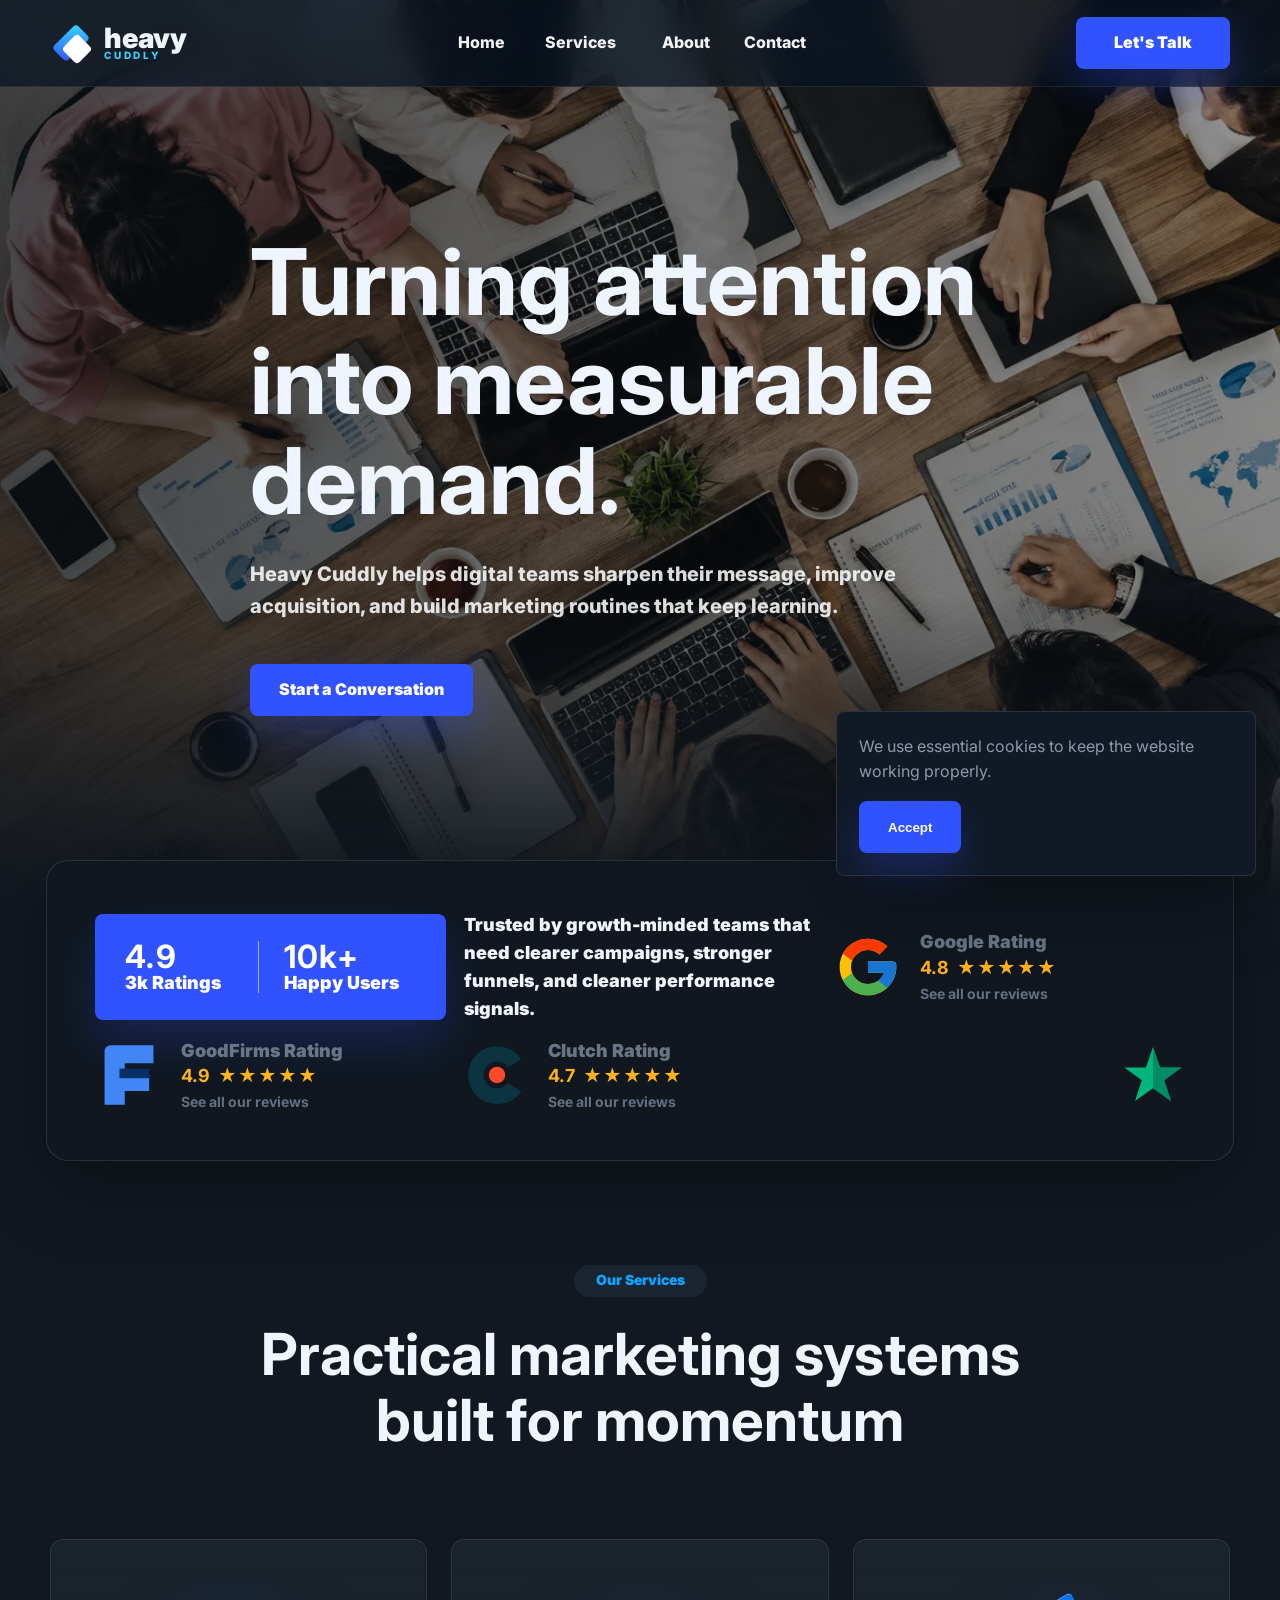
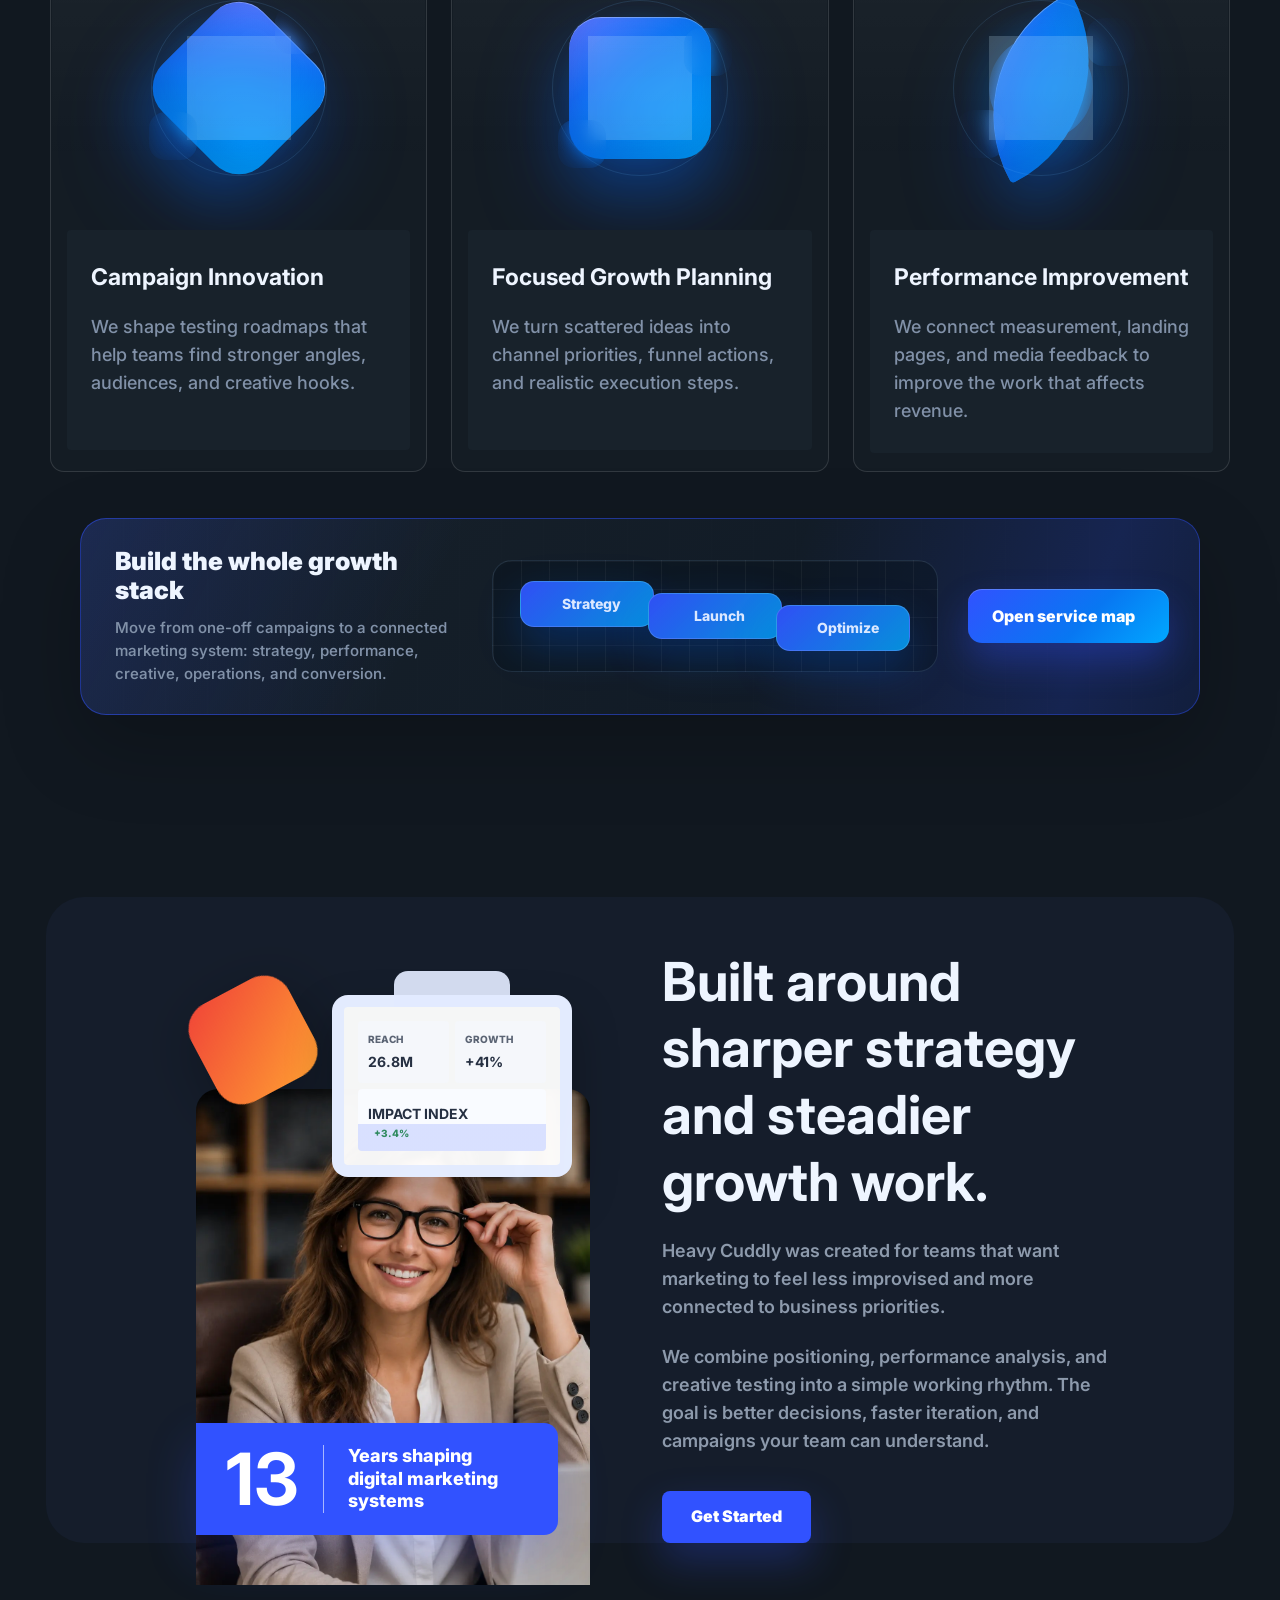
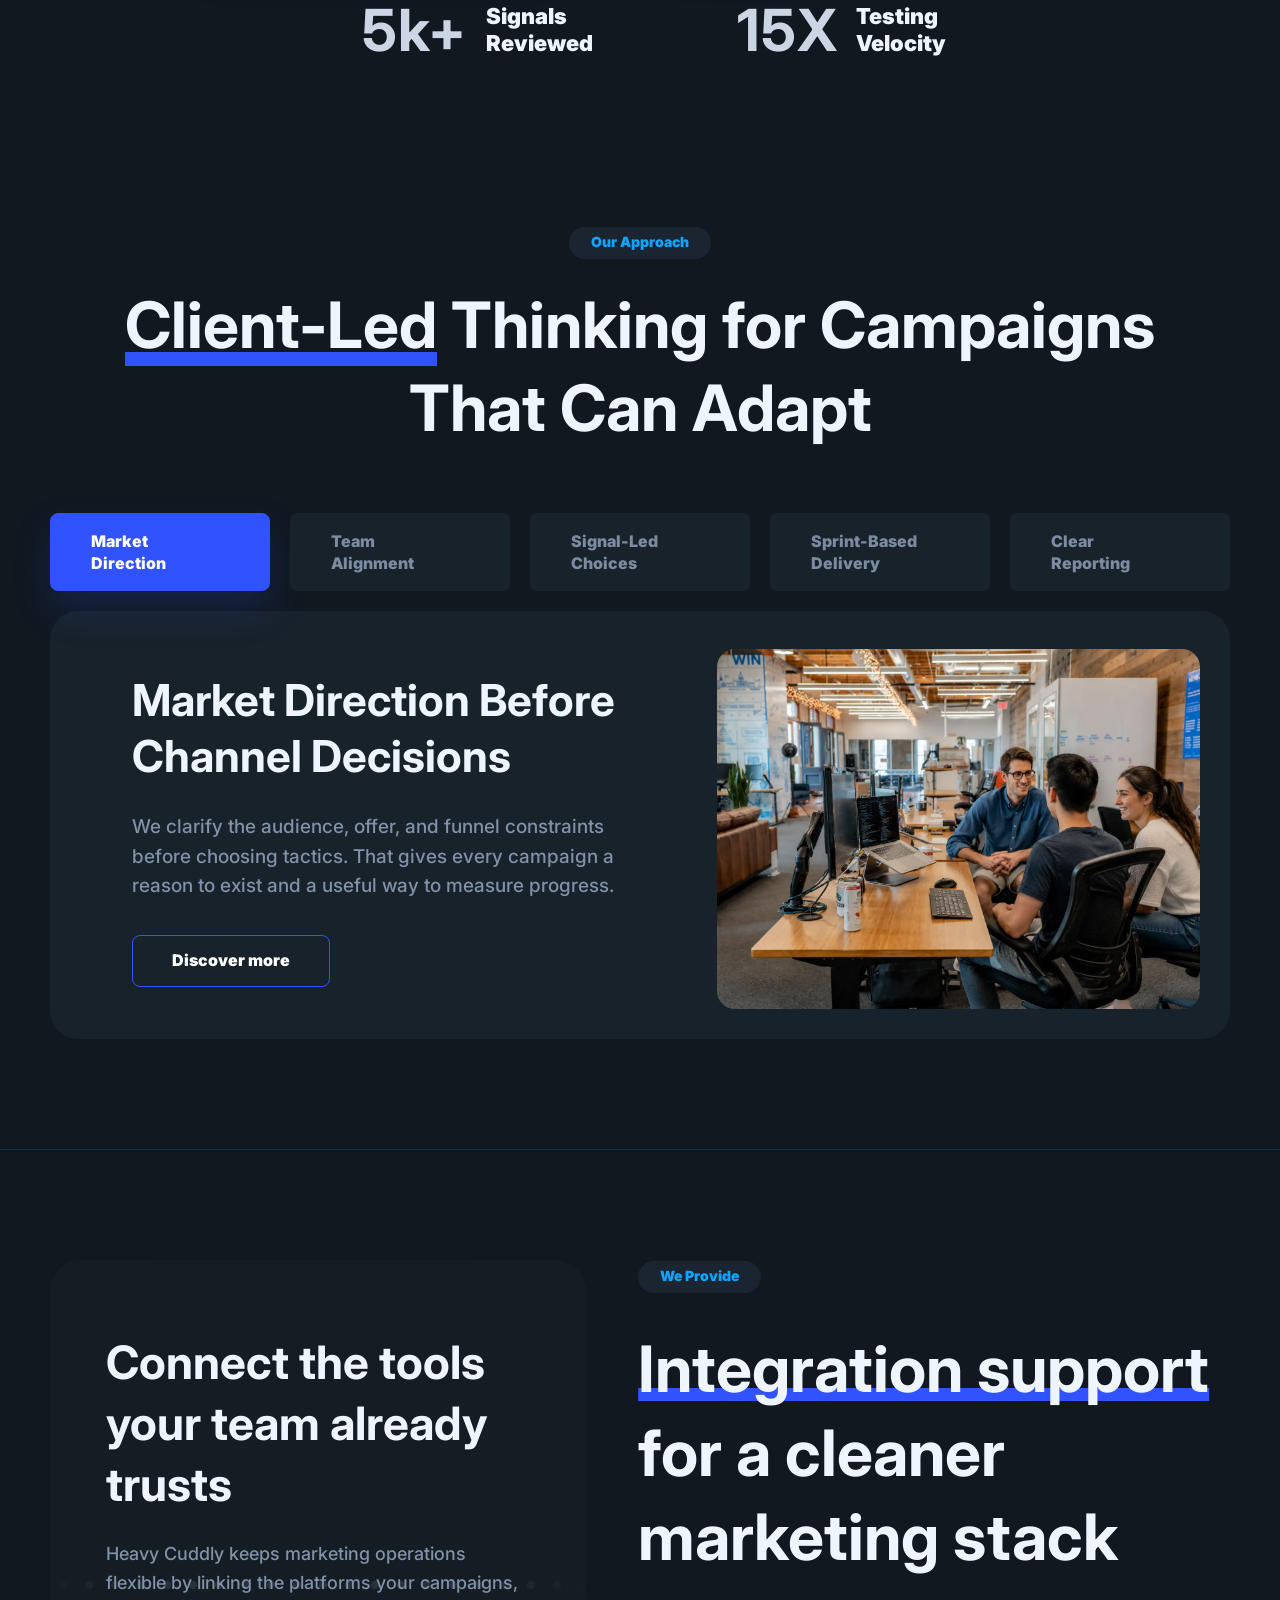
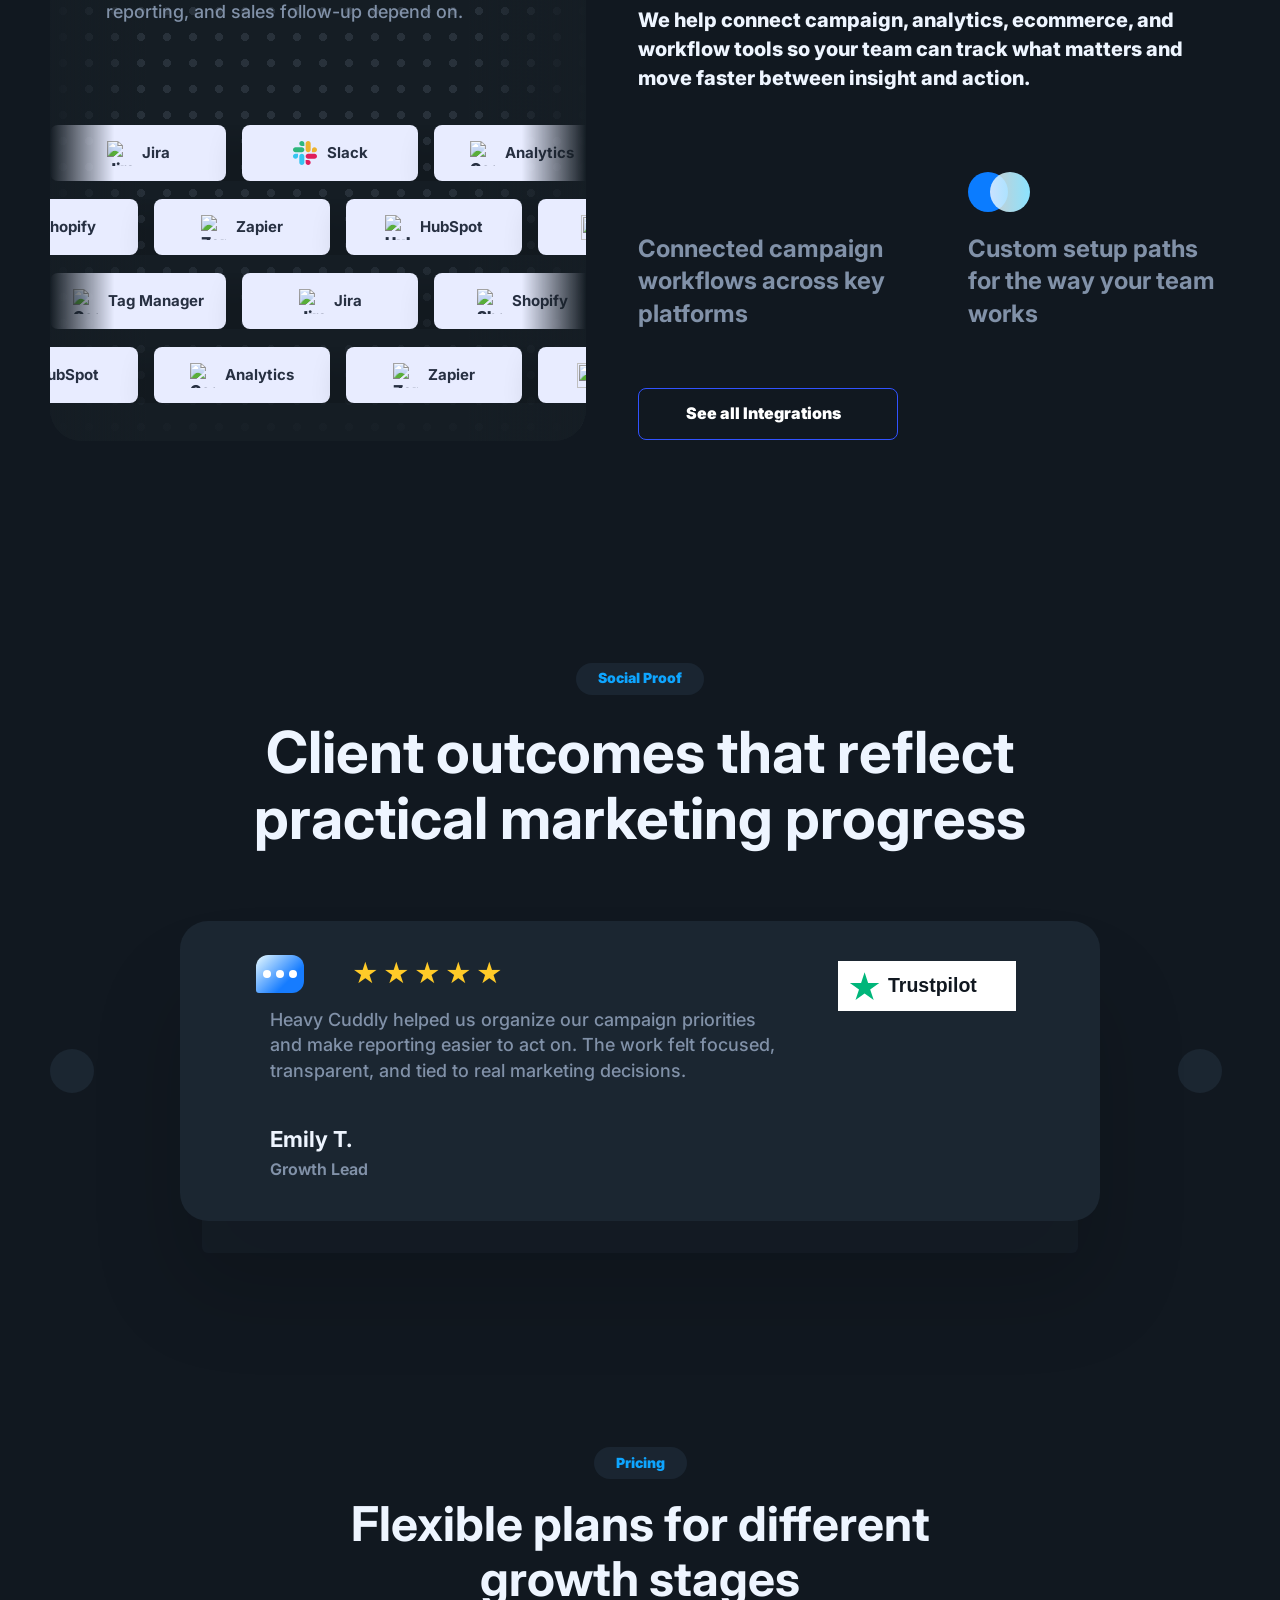
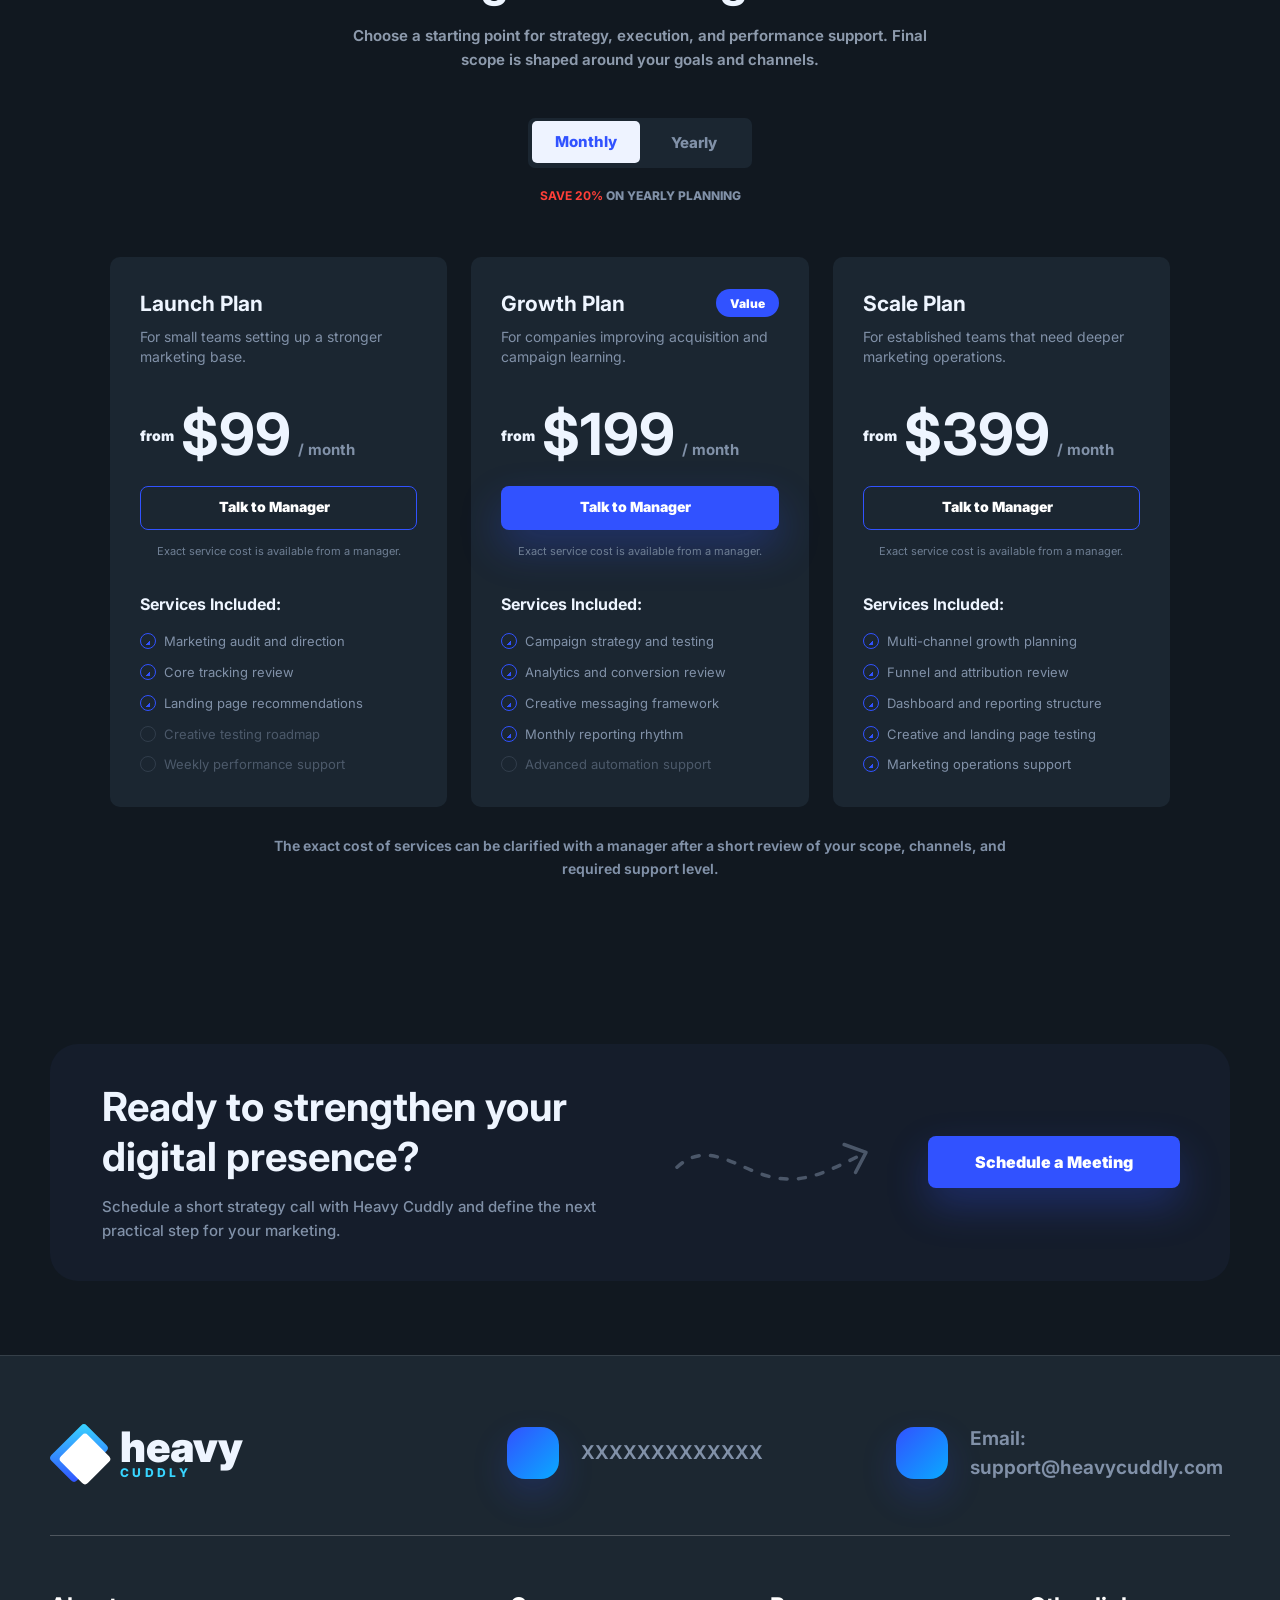
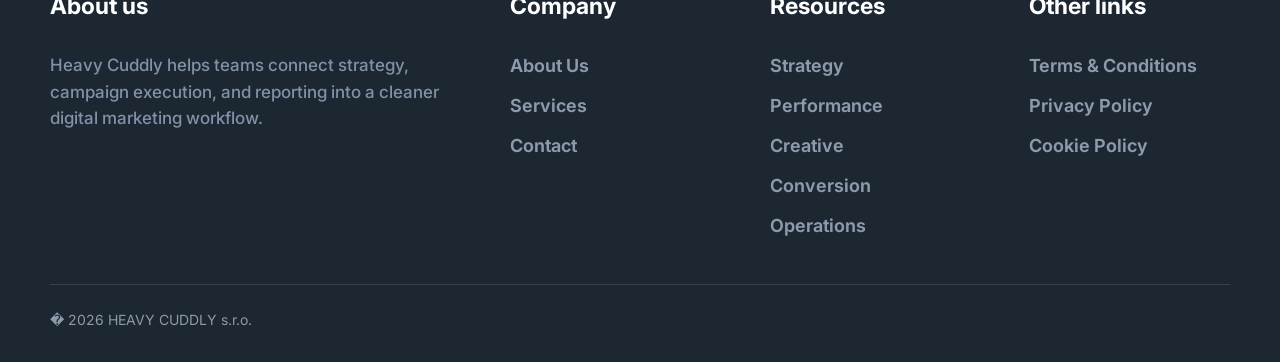
==== index.html @ e2b0efdd "init" ====
<!doctype html>
<html lang="en">
  <head>
    <meta charset="utf-8" />
    <meta name="viewport" content="width=device-width, initial-scale=1" />
    <title>Heavy Cuddly | Digital Marketing Consulting</title>
    <meta
      name="description"
      content="Digital marketing consulting for strategy, performance, creative systems, operations, and conversion intelligence."
    />
    <link rel="preconnect" href="https://fonts.googleapis.com" />
    <link rel="preconnect" href="https://fonts.gstatic.com" crossorigin />
    <link
      href="https://fonts.googleapis.com/css2?family=Inter:wght@500;650;700;800;900&display=swap"
      rel="stylesheet"
    />
    <link rel="stylesheet" href="css/base.css" />
    <link rel="stylesheet" href="css/pages/home.css" />
  </head>
  <body>
    <header class="site-header">
      <div class="container header-inner">
        <a class="brand" href="index.html" aria-label="Heavy Cuddly home">
          <span class="brand-mark" aria-hidden="true"></span>
          <span class="brand-text"
            ><span class="brand-main">heavy</span
            ><span class="brand-sub">cuddly</span></span
          >
        </a>
        <button
          class="nav-toggle"
          type="button"
          aria-label="Open menu"
          aria-expanded="false"
          data-nav-toggle
        >
          <i data-lucide="menu"></i>
        </button>
        <nav class="nav" data-nav>
  <a href="index.html">Home</a>
  <div class="nav-dropdown">
    <button class="nav-dropdown-toggle" type="button" data-services-toggle aria-expanded="false">Services <i data-lucide="chevron-down"></i></button>
    <div class="nav-dropdown-menu">
      <a href="services.html">All Services</a>
      <a href="strategy-consulting.html">Strategy Consulting</a>
      <a href="performance-marketing.html">Performance Marketing</a>
      <a href="creative-systems.html">Creative Systems</a>
      <a href="marketing-operations.html">Marketing Operations</a>
      <a href="conversion-intelligence.html">Conversion Intelligence</a>
    </div>
  </div>
  <a href="about.html">About</a>
  <a href="contact.html">Contact</a>
</nav>
        <div class="header-actions">
          <a class="btn header-cta" href="contact.html">Let's Talk</a>
        </div>
      </div>
    </header>

    <main>
      <section class="home-hero">
        <div class="container hero-content">
          <h1>Turning attention into measurable demand.</h1>
          <p>
            <span data-config="brandName">Heavy Cuddly</span> helps digital
            teams sharpen their message, improve acquisition, and build
            marketing routines that keep learning.
          </p>
          <div class="hero-actions">
            <a class="btn" href="contact.html">Start a Conversation</a>
          </div>
        </div>
      </section>

      <section
        class="trust-bar trust-bar-refined"
        aria-label="Review platforms"
      >
        <div class="container trust-inner">
          <div class="metric">
            <span><strong>4.9</strong>3k Ratings</span>
            <span><strong>10k+</strong>Happy Users</span>
          </div>

          <p class="trust-copy">
            Trusted by growth-minded teams that need clearer campaigns, stronger
            funnels, and cleaner performance signals.
          </p>

          <div class="rating">
            <span class="brand-logo google-logo" aria-label="Google">
              <svg viewBox="0 0 48 48" role="img" aria-hidden="true">
                <path
                  fill="#FFC107"
                  d="M43.6 20.5H42V20H24v8h11.3C33.7 32.7 29.2 36 24 36c-6.6 0-12-5.4-12-12s5.4-12 12-12c3.1 0 5.9 1.2 8 3.1l5.7-5.7C34.1 6.1 29.3 4 24 4 12.9 4 4 12.9 4 24s8.9 20 20 20 20-8.9 20-20c0-1.3-.1-2.4-.4-3.5z"
                />
                <path
                  fill="#FF3D00"
                  d="M6.3 14.7l6.6 4.8C14.7 15.1 19 12 24 12c3.1 0 5.9 1.2 8 3.1l5.7-5.7C34.1 6.1 29.3 4 24 4 16.2 4 9.5 8.4 6.3 14.7z"
                />
                <path
                  fill="#4CAF50"
                  d="M24 44c5.1 0 9.8-1.9 13.4-5.1l-6.2-5.2C29.2 35.2 26.7 36 24 36c-5.2 0-9.6-3.3-11.3-7.8l-6.5 5C9.4 39.6 16.1 44 24 44z"
                />
                <path
                  fill="#1976D2"
                  d="M43.6 20.5H42V20H24v8h11.3c-.8 2.3-2.3 4.3-4.2 5.7l6.2 5.2C36.9 39.2 44 34 44 24c0-1.3-.1-2.4-.4-3.5z"
                />
              </svg>
            </span>
            <p>
              Google Rating
              <strong
                >4.8
                <span class="stars"
                  >&#9733;&#9733;&#9733;&#9733;&#9733;</span
                ></strong
              ><small>See all our reviews</small>
            </p>
          </div>

          <div class="rating">
            <span class="brand-logo goodfirms-logo" aria-label="GoodFirms">
              <svg viewBox="0 0 64 64" role="img" aria-hidden="true">
                <path
                  fill="#4285F4"
                  d="M9 10c0-3.3 2.7-6 6-6h40v17H28v10h23v16H28v13H9V10z"
                />
                <path fill="#082f65" d="M23 26h28v9H23z" />
              </svg>
            </span>
            <p>
              GoodFirms Rating
              <strong
                >4.9
                <span class="stars"
                  >&#9733;&#9733;&#9733;&#9733;&#9733;</span
                ></strong
              ><small>See all our reviews</small>
            </p>
          </div>

          <div class="rating">
            <span class="brand-logo clutch-logo" aria-label="Clutch">
              <svg viewBox="0 0 64 64" role="img" aria-hidden="true">
                <path
                  fill="#0B3440"
                  d="M32 4c9.8 0 18.5 5 23.5 12.7L42.4 25A12.3 12.3 0 0 0 32 19c-7.2 0-13 5.8-13 13s5.8 13 13 13c4.3 0 8.1-2.1 10.4-5.3l13.1 8.3A27.9 27.9 0 0 1 32 60C16.5 60 4 47.5 4 32S16.5 4 32 4z"
                />
                <circle cx="32" cy="32" r="8" fill="#FF492C" />
              </svg>
            </span>
            <p>
              Clutch Rating
              <strong
                >4.7
                <span class="stars"
                  >&#9733;&#9733;&#9733;&#9733;&#9733;</span
                ></strong
              ><small>See all our reviews</small>
            </p>
          </div>

          <span class="trustpilot-mark" aria-label="Trustpilot">
            <svg viewBox="0 0 64 64" role="img" aria-hidden="true">
              <path
                fill="#00B67A"
                d="m32 4 7.1 20.5h21.6L43.2 37.2 50 58 32 45.2 14 58l6.8-20.8L3.3 24.5h21.6L32 4z"
              />
              <path
                fill="#007F5F"
                d="m43.2 37.2 6.8 20.8L32 45.2V4l7.1 20.5h21.6L43.2 37.2z"
                opacity=".75"
              />
            </svg>
          </span>
        </div>
      </section>

      <section class="section services-preview">
        <div class="container">
          <span class="section-kicker">Our Services</span>
          <h2 class="section-title">
            Practical marketing systems built for momentum
          </h2>
          <div class="grid three services-grid">
            <article class="service-feature-card">
              <div
                class="service-art service-orb service-orb-innovation"
                aria-hidden="true"
              >
                <span class="orb-glow"></span>
                <span class="orb-ring"></span>
                <span class="orb-icon"><i data-lucide="lightbulb"></i></span>
                <span class="orb-chip chip-one"
                  ><i data-lucide="sparkles"></i
                ></span>
                <span class="orb-chip chip-two"
                  ><i data-lucide="network"></i
                ></span>
              </div>
              <div class="service-card-copy">
                <h3>Campaign Innovation</h3>
                <p>
                  We shape testing roadmaps that help teams find stronger
                  angles, audiences, and creative hooks.
                </p>
              </div>
            </article>
            <article class="service-feature-card">
              <div
                class="service-art service-orb service-orb-strategy"
                aria-hidden="true"
              >
                <span class="orb-glow"></span>
                <span class="orb-ring"></span>
                <span class="orb-icon"><i data-lucide="route"></i></span>
                <span class="orb-chip chip-one"
                  ><i data-lucide="target"></i
                ></span>
                <span class="orb-chip chip-two"><i data-lucide="map"></i></span>
              </div>
              <div class="service-card-copy">
                <h3>Focused Growth Planning</h3>
                <p>
                  We turn scattered ideas into channel priorities, funnel
                  actions, and realistic execution steps.
                </p>
              </div>
            </article>
            <article class="service-feature-card">
              <div
                class="service-art service-orb service-orb-results"
                aria-hidden="true"
              >
                <span class="orb-glow"></span>
                <span class="orb-ring"></span>
                <span class="orb-icon"><i data-lucide="trophy"></i></span>
                <span class="orb-chip chip-one"
                  ><i data-lucide="trending-up"></i
                ></span>
                <span class="orb-chip chip-two"
                  ><i data-lucide="badge-dollar-sign"></i
                ></span>
              </div>
              <div class="service-card-copy">
                <h3>Performance Improvement</h3>
                <p>
                  We connect measurement, landing pages, and media feedback to
                  improve the work that affects revenue.
                </p>
              </div>
            </article>
          </div>
          <div class="services-action">
            <div class="services-action-copy">
              <span>Build the whole growth stack</span>
              <p>
                Move from one-off campaigns to a connected marketing system:
                strategy, performance, creative, operations, and conversion.
              </p>
            </div>
            <div class="services-blueprint" aria-hidden="true">
              <span class="blueprint-line"></span>
              <span class="blueprint-card is-one">
                <i data-lucide="compass"></i>
                Strategy
              </span>
              <span class="blueprint-card is-two">
                <i data-lucide="megaphone"></i>
                Launch
              </span>
              <span class="blueprint-card is-three">
                <i data-lucide="activity"></i>
                Optimize
              </span>
            </div>
            <a class="services-action-link" href="services.html">
              <span>Open service map</span>
              <i data-lucide="arrow-up-right"></i>
            </a>
          </div>
        </div>
      </section>

      <section class="section story-band">
        <div class="container story-panel">
          <div class="story-media">
            <div class="story-rocket" aria-hidden="true">
              <i data-lucide="rocket"></i>
            </div>
            <div class="story-dashboard" aria-hidden="true">
              <div><span>Reach</span><strong>26.8M</strong></div>
              <div><span>Growth</span><strong>+41%</strong></div>
              <div class="dashboard-wide">
                <strong>Impact Index</strong><span>+3.4%</span>
              </div>
            </div>
            <img src="img/story.webp" alt="Heavy Cuddly marketing consultant" />
            <div class="experience-badge">
              <strong>13</strong>
              <span>Years shaping<br />digital marketing<br />systems</span>
            </div>
          </div>
          <div class="story-content">
            <h2>Built around sharper strategy and steadier growth work.</h2>
            <p class="story-lead">
              Heavy Cuddly was created for teams that want marketing to feel
              less improvised and more connected to business priorities.
            </p>
            <p>
              We combine positioning, performance analysis, and creative testing
              into a simple working rhythm. The goal is better decisions, faster
              iteration, and campaigns your team can understand.
            </p>
            <div class="story-actions">
              <a class="btn" href="contact.html">Get Started</a>
            </div>
          </div>
        </div>
        <div class="container story-metrics">
          <div>
            <strong>5k+</strong><span>Signals<br />Reviewed</span>
          </div>
          <div>
            <strong>15X</strong><span>Testing<br />Velocity</span>
          </div>
        </div>
      </section>

      <section class="section approach-section">
        <div class="container approach-head">
          <span class="section-kicker">Our Approach</span>
          <h2 class="section-title">
            <span>Client-Led</span> Thinking for Campaigns That Can Adapt
          </h2>
        </div>

        <div
          class="container approach-tabs"
          aria-label="Approach pillars"
          data-approach-tabs
        >
          <button
            class="approach-tab is-active"
            type="button"
            data-approach-tab="strategy"
            aria-pressed="true"
          >
            <i data-lucide="shield-check"></i>
            <h3>Market<br />Direction</h3>
          </button>
          <button
            class="approach-tab"
            type="button"
            data-approach-tab="partnership"
            aria-pressed="false"
          >
            <i data-lucide="users-round"></i>
            <h3>Team<br />Alignment</h3>
          </button>
          <button
            class="approach-tab"
            type="button"
            data-approach-tab="data"
            aria-pressed="false"
          >
            <i data-lucide="settings"></i>
            <h3>Signal-Led<br />Choices</h3>
          </button>
          <button
            class="approach-tab"
            type="button"
            data-approach-tab="agile"
            aria-pressed="false"
          >
            <i data-lucide="layout-grid"></i>
            <h3>Sprint-Based<br />Delivery</h3>
          </button>
          <button
            class="approach-tab"
            type="button"
            data-approach-tab="communication"
            aria-pressed="false"
          >
            <i data-lucide="send"></i>
            <h3>Clear<br />Reporting</h3>
          </button>
        </div>

        <div class="container approach-panel" data-approach-panel>
          <div class="approach-copy">
            <h3 data-approach-title>
              Market Direction Before Channel Decisions
            </h3>
            <p data-approach-text>
              We clarify the audience, offer, and funnel constraints before
              choosing tactics. That gives every campaign a reason to exist and
              a useful way to measure progress.
            </p>
            <a class="btn is-outline" href="services.html">Discover more</a>
          </div>
          <div class="approach-image">
            <img
              data-approach-image
              src="img/Market-Direction.webp"
              alt="Abstract visual for market direction planning"
              data-approach-alt
            />
          </div>
        </div>
      </section>

      <section class="section integrations-section">
        <div class="container integrations-layout">
          <div class="integrations-board">
            <div class="integrations-board-copy">
              <h2>Connect the tools your team already trusts</h2>
              <p>
                Heavy Cuddly keeps marketing operations flexible by linking the
                platforms your campaigns, reporting, and sales follow-up depend
                on.
              </p>
            </div>

            <div class="logo-wall" aria-label="Supported integration logos">
              <div class="logo-row marquee-right">
                <div class="logo-track">
                  <span class="logo-card"><img src="https://cdn.simpleicons.org/jira" alt="Jira"><strong>Jira</strong></span>
                  <span class="logo-card slack-card">
                  <svg viewBox="0 0 122.8 122.8" aria-hidden="true">
                    <path fill="#36C5F0" d="M25.8 77.6c0 7.1-5.8 12.9-12.9 12.9S0 84.7 0 77.6s5.8-12.9 12.9-12.9h12.9v12.9zM32.3 77.6c0-7.1 5.8-12.9 12.9-12.9s12.9 5.8 12.9 12.9v32.3c0 7.1-5.8 12.9-12.9 12.9s-12.9-5.8-12.9-12.9V77.6z"/>
                    <path fill="#2EB67D" d="M45.2 25.8c-7.1 0-12.9-5.8-12.9-12.9S38.1 0 45.2 0s12.9 5.8 12.9 12.9v12.9H45.2zM45.2 32.3c7.1 0 12.9 5.8 12.9 12.9s-5.8 12.9-12.9 12.9H12.9C5.8 58.1 0 52.3 0 45.2s5.8-12.9 12.9-12.9h32.3z"/>
                    <path fill="#ECB22E" d="M97 45.2c0-7.1 5.8-12.9 12.9-12.9s12.9 5.8 12.9 12.9-5.8 12.9-12.9 12.9H97V45.2zM90.5 45.2c0 7.1-5.8 12.9-12.9 12.9s-12.9-5.8-12.9-12.9V12.9C64.7 5.8 70.5 0 77.6 0s12.9 5.8 12.9 12.9v32.3z"/>
                    <path fill="#E01E5A" d="M77.6 97c7.1 0 12.9 5.8 12.9 12.9s-5.8 12.9-12.9 12.9-12.9-5.8-12.9-12.9V97h12.9zM77.6 90.5c-7.1 0-12.9-5.8-12.9-12.9s5.8-12.9 12.9-12.9h32.3c7.1 0 12.9 5.8 12.9 12.9s-5.8 12.9-12.9 12.9H77.6z"/>
                  </svg>
                  <strong>Slack</strong>
                  </span>
                  <span class="logo-card"><img src="https://cdn.simpleicons.org/googleanalytics" alt="Google Analytics"><strong>Analytics</strong></span>
                  <span class="logo-card"><img src="https://cdn.simpleicons.org/jira" alt=""><strong>Jira</strong></span>
                  <span class="logo-card slack-card" aria-hidden="true">
                    <svg viewBox="0 0 122.8 122.8"><path fill="#36C5F0" d="M25.8 77.6c0 7.1-5.8 12.9-12.9 12.9S0 84.7 0 77.6s5.8-12.9 12.9-12.9h12.9v12.9zM32.3 77.6c0-7.1 5.8-12.9 12.9-12.9s12.9 5.8 12.9 12.9v32.3c0 7.1-5.8 12.9-12.9 12.9s-12.9-5.8-12.9-12.9V77.6z"/><path fill="#2EB67D" d="M45.2 25.8c-7.1 0-12.9-5.8-12.9-12.9S38.1 0 45.2 0s12.9 5.8 12.9 12.9v12.9H45.2zM45.2 32.3c7.1 0 12.9 5.8 12.9 12.9s-5.8 12.9-12.9 12.9H12.9C5.8 58.1 0 52.3 0 45.2s5.8-12.9 12.9-12.9h32.3z"/><path fill="#ECB22E" d="M97 45.2c0-7.1 5.8-12.9 12.9-12.9s12.9 5.8 12.9 12.9-5.8 12.9-12.9 12.9H97V45.2zM90.5 45.2c0 7.1-5.8 12.9-12.9 12.9s-12.9-5.8-12.9-12.9V12.9C64.7 5.8 70.5 0 77.6 0s12.9 5.8 12.9 12.9v32.3z"/><path fill="#E01E5A" d="M77.6 97c7.1 0 12.9 5.8 12.9 12.9s-5.8 12.9-12.9 12.9-12.9-5.8-12.9-12.9V97h12.9zM77.6 90.5c-7.1 0-12.9-5.8-12.9-12.9s5.8-12.9 12.9-12.9h32.3c7.1 0 12.9 5.8 12.9 12.9s-5.8 12.9-12.9 12.9H77.6z"/></svg>
                    <strong>Slack</strong>
                  </span>
                  <span class="logo-card"><img src="https://cdn.simpleicons.org/googleanalytics" alt=""><strong>Analytics</strong></span>
                </div>
              </div>
              <div class="logo-row is-offset marquee-left">
                <div class="logo-track">
                  <span class="logo-card"><img src="https://cdn.simpleicons.org/shopify" alt="Shopify"><strong>Shopify</strong></span>
                  <span class="logo-card"><img src="https://cdn.simpleicons.org/zapier" alt="Zapier"><strong>Zapier</strong></span>
                  <span class="logo-card"><img src="https://cdn.simpleicons.org/hubspot" alt="HubSpot"><strong>HubSpot</strong></span>
                  <span class="logo-card"><img src="https://cdn.simpleicons.org/shopify" alt=""><strong>Shopify</strong></span>
                  <span class="logo-card"><img src="https://cdn.simpleicons.org/zapier" alt=""><strong>Zapier</strong></span>
                  <span class="logo-card"><img src="https://cdn.simpleicons.org/hubspot" alt=""><strong>HubSpot</strong></span>
                </div>
              </div>
              <div class="logo-row marquee-right">
                <div class="logo-track">
                  <span class="logo-card"><img src="https://cdn.simpleicons.org/googletagmanager" alt="Google Tag Manager"><strong>Tag Manager</strong></span>
                  <span class="logo-card"><img src="https://cdn.simpleicons.org/jira" alt="Jira"><strong>Jira</strong></span>
                  <span class="logo-card"><img src="https://cdn.simpleicons.org/shopify" alt="Shopify"><strong>Shopify</strong></span>
                  <span class="logo-card"><img src="https://cdn.simpleicons.org/googletagmanager" alt=""><strong>Tag Manager</strong></span>
                  <span class="logo-card"><img src="https://cdn.simpleicons.org/jira" alt=""><strong>Jira</strong></span>
                  <span class="logo-card"><img src="https://cdn.simpleicons.org/shopify" alt=""><strong>Shopify</strong></span>
                </div>
              </div>
              <div class="logo-row is-offset marquee-left">
                <div class="logo-track">
                  <span class="logo-card"><img src="https://cdn.simpleicons.org/hubspot" alt="HubSpot"><strong>HubSpot</strong></span>
                  <span class="logo-card"><img src="https://cdn.simpleicons.org/googleanalytics" alt="Google Analytics"><strong>Analytics</strong></span>
                  <span class="logo-card"><img src="https://cdn.simpleicons.org/zapier" alt="Zapier"><strong>Zapier</strong></span>
                  <span class="logo-card"><img src="https://cdn.simpleicons.org/hubspot" alt=""><strong>HubSpot</strong></span>
                  <span class="logo-card"><img src="https://cdn.simpleicons.org/googleanalytics" alt=""><strong>Analytics</strong></span>
                  <span class="logo-card"><img src="https://cdn.simpleicons.org/zapier" alt=""><strong>Zapier</strong></span>
                </div>
              </div>
            </div>
          </div>

          <div class="integrations-copy">
            <span class="section-kicker">We Provide</span>
            <h2>Integration support for a cleaner marketing stack</h2>
            <p>
              We help connect campaign, analytics, ecommerce, and workflow tools
              so your team can track what matters and move faster between
              insight and action.
            </p>
            <div class="integration-points">
              <div>
                <span class="integration-icon"><i data-lucide="box"></i></span>
                <h3>Connected campaign workflows across key platforms</h3>
              </div>
              <div>
                <span class="integration-icon is-dual"></span>
                <h3>Custom setup paths for the way your team works</h3>
              </div>
            </div>
            <a class="btn is-outline" href="services.html">See all Integrations <i data-lucide="arrow-up-right"></i></a>
          </div>
        </div>
      </section>

      <section class="section proof-section">
        <div class="container proof-head">
          <span class="section-kicker">Social Proof</span>
          <h2 class="section-title">
            Client outcomes that reflect practical marketing progress
          </h2>
        </div>

        <div class="container proof-slider" aria-label="Client testimonials">
          <button class="proof-arrow" type="button" aria-label="Previous testimonial" data-proof-prev>
            <i data-lucide="chevron-left"></i>
          </button>

          <article class="proof-card" data-proof-card>
            <div class="proof-bubble" aria-hidden="true">
              <span></span><span></span><span></span>
            </div>
            <div class="proof-content">
              <div class="proof-stars" aria-label="5 out of 5 stars">
                &#9733;&#9733;&#9733;&#9733;&#9733;
              </div>
              <p data-proof-text>
                Heavy Cuddly helped us organize our campaign priorities and
                make reporting easier to act on. The work felt focused,
                transparent, and tied to real marketing decisions.
              </p>
              <div class="proof-person">
                <strong data-proof-name>Emily T.</strong>
                <span data-proof-role>Growth Lead</span>
              </div>
            </div>
            <div class="proof-brand" aria-label="Trustpilot">
              <svg viewBox="0 0 120 24" role="img" aria-hidden="true">
                <path fill="#00B67A" d="m12 1.4 2.7 8.2h8.6l-7 5 2.7 8.1-7-5-7 5 2.7-8.1-7-5h8.6L12 1.4z" />
                <text x="30" y="17" fill="#111820" font-family="Arial, sans-serif" font-size="15" font-weight="700">Trustpilot</text>
              </svg>
            </div>
          </article>

          <button class="proof-arrow" type="button" aria-label="Next testimonial" data-proof-next>
            <i data-lucide="chevron-right"></i>
          </button>
        </div>
      </section>

      <section class="section pricing-section">
        <div class="container pricing-head">
          <span class="section-kicker">Pricing</span>
          <h2 class="section-title">Flexible plans for different growth stages</h2>
          <p class="section-lead">
            Choose a starting point for strategy, execution, and performance
            support. Final scope is shaped around your goals and channels.
          </p>
          <div class="pricing-toggle" aria-label="Billing period" data-pricing-toggle>
            <button class="is-active" type="button" data-pricing-period="monthly" aria-pressed="true">Monthly</button>
            <button type="button" data-pricing-period="yearly" aria-pressed="false">Yearly</button>
          </div>
          <p class="pricing-save" data-pricing-note><strong>Save 20%</strong> on yearly planning</p>
        </div>

        <div class="container pricing-grid">
          <article class="price-card">
            <h3>Launch Plan</h3>
            <p>For small teams setting up a stronger marketing base.</p>
            <div class="price"><span>from</span><strong data-price="launch">$99</strong><small data-period="launch">/ month</small></div>
            <a class="btn is-outline" href="contact.html">Talk to Manager <i data-lucide="arrow-up-right"></i></a>
            <p class="price-note">Exact service cost is available from a manager.</p>
            <h4>Services Included:</h4>
            <ul>
              <li>Marketing audit and direction</li>
              <li>Core tracking review</li>
              <li>Landing page recommendations</li>
              <li class="is-muted">Creative testing roadmap</li>
              <li class="is-muted">Weekly performance support</li>
            </ul>
          </article>

          <article class="price-card is-featured">
            <div class="price-badge">Value</div>
            <h3>Growth Plan</h3>
            <p>For companies improving acquisition and campaign learning.</p>
            <div class="price"><span>from</span><strong data-price="growth">$199</strong><small data-period="growth">/ month</small></div>
            <a class="btn" href="contact.html">Talk to Manager <i data-lucide="arrow-up-right"></i></a>
            <p class="price-note">Exact service cost is available from a manager.</p>
            <h4>Services Included:</h4>
            <ul>
              <li>Campaign strategy and testing</li>
              <li>Analytics and conversion review</li>
              <li>Creative messaging framework</li>
              <li>Monthly reporting rhythm</li>
              <li class="is-muted">Advanced automation support</li>
            </ul>
          </article>

          <article class="price-card">
            <h3>Scale Plan</h3>
            <p>For established teams that need deeper marketing operations.</p>
            <div class="price"><span>from</span><strong data-price="scale">$399</strong><small data-period="scale">/ month</small></div>
            <a class="btn is-outline" href="contact.html">Talk to Manager <i data-lucide="arrow-up-right"></i></a>
            <p class="price-note">Exact service cost is available from a manager.</p>
            <h4>Services Included:</h4>
            <ul>
              <li>Multi-channel growth planning</li>
              <li>Funnel and attribution review</li>
              <li>Dashboard and reporting structure</li>
              <li>Creative and landing page testing</li>
              <li>Marketing operations support</li>
            </ul>
          </article>
        </div>

        <p class="container pricing-disclaimer">
          The exact cost of services can be clarified with a manager after a
          short review of your scope, channels, and required support level.
        </p>
      </section>

      <section class="section final-cta-section">
        <div class="container final-cta">
          <div class="final-cta-copy">
            <h2>Ready to strengthen your digital presence?</h2>
            <p>
              Schedule a short strategy call with Heavy Cuddly and define the
              next practical step for your marketing.
            </p>
          </div>
          <svg class="cta-arrow" viewBox="0 0 240 80" aria-hidden="true">
            <path d="M8 46c36-34 72 5 112 12 34 6 58-6 96-25" fill="none" stroke="currentColor" stroke-width="4" stroke-linecap="round" stroke-dasharray="8 13" opacity=".5" />
            <path d="M199 20l25 9-12 23" fill="none" stroke="currentColor" stroke-width="4" stroke-linecap="round" stroke-linejoin="round" opacity=".5" />
          </svg>
          <a class="btn final-cta-button" href="contact.html">Schedule a Meeting</a>
        </div>
      </section>
    </main>

    <footer class="site-footer">
  <div class="container footer-top">
    <a class="brand footer-brand" href="index.html" aria-label="Heavy Cuddly home">
      <span class="brand-mark"></span>
      <span class="brand-text"><span class="brand-main">heavy</span><span class="brand-sub">cuddly</span></span>
    </a>
    <div class="footer-contact-item">
      <span class="footer-contact-icon"><i data-lucide="map-pin"></i></span>
      <p><span data-config="address">XXXXXXXXXXXXX</span></p>
    </div>
    <div class="footer-contact-item">
      <span class="footer-contact-icon"><i data-lucide="messages-square"></i></span>
      <p>Email: <a data-config-href="email" href="mailto:support@heavycuddly.com" data-config="email">support@heavycuddly.com</a></p>
    </div>
  </div>

  <div class="container footer-grid footer-main">
    <div class="footer-about">
      <h2 class="footer-title">About us</h2>
      <p>Heavy Cuddly helps teams connect strategy, campaign execution, and reporting into a cleaner digital marketing workflow.</p>
    </div>
    <div>
      <h2 class="footer-title">Company</h2>
      <ul class="footer-list">
        <li><a href="about.html">About Us</a></li>
        <li><a href="services.html">Services</a></li>
        <li><a href="contact.html">Contact</a></li>
      </ul>
    </div>
    <div>
      <h2 class="footer-title">Resources</h2>
      <ul class="footer-list">
        <li><a href="strategy-consulting.html">Strategy</a></li>
        <li><a href="performance-marketing.html">Performance</a></li>
        <li><a href="creative-systems.html">Creative</a></li>
        <li><a href="conversion-intelligence.html">Conversion</a></li>
        <li><a href="marketing-operations.html">Operations</a></li>
      </ul>
    </div>
    <div>
      <h2 class="footer-title">Other links</h2>
      <ul class="footer-list">
        <li><a href="terms.html">Terms &amp; Conditions</a></li>
        <li><a href="privacy.html">Privacy Policy</a></li>
        <li><a href="cookie-policy.html">Cookie Policy</a></li>
      </ul>
    </div>
  </div>
  <div class="container footer-bottom">
    <span>� <span data-year></span> <span data-config="companyName">HEAVY CUDDLY s.r.o.</span></span>
  </div>
</footer>

    <div class="cookie" data-cookie hidden>
      <p>We use essential cookies to keep the website working properly.</p>
      <button class="btn" type="button" data-cookie-accept>Accept</button>
    </div>
    <script src="https://unpkg.com/lucide@latest/dist/umd/lucide.min.js"></script>
    <script src="js/site-config.js"></script>
    <script src="js/main.js"></script>
  </body>
</html>
---- css/base.css ----
:root {
  --bg: #111820;
  --bg-deep: #0b1321;
  --panel: #151f2a;
  --panel-soft: #1a2531;
  --line: rgba(255, 255, 255, 0.11);
  --text: #eef5ff;
  --muted: #8d9aac;
  --blue: #3152ff;
  --blue-2: #0ea5ff;
  --cyan: #38d5ff;
  --white: #ffffff;
  --shadow: 0 24px 80px rgba(0, 0, 0, 0.32);
  --radius: 8px;
  --container: min(1180px, calc(100% - 40px));
}

* {
  box-sizing: border-box;
}

html {
  scroll-behavior: smooth;
}

body {
  margin: 0;
  background: var(--bg);
  color: var(--text);
  font-family: "Inter", "Plus Jakarta Sans", Arial, sans-serif;
  line-height: 1.6;
}

body::selection {
  background: var(--blue);
  color: var(--white);
}

a {
  color: inherit;
  text-decoration: none;
}

img,
svg {
  display: block;
  max-width: 100%;
}

.container {
  width: var(--container);
  margin: 0 auto;
}

.site-header {
  position: fixed;
  inset: 0 0 auto;
  z-index: 20;
  border-bottom: 1px solid rgba(255, 255, 255, 0.08);
  background: rgba(8, 18, 32, 0.72);
  backdrop-filter: blur(16px);
}

.header-inner {
  display: flex;
  align-items: center;
  justify-content: space-between;
  min-height: 86px;
  gap: 28px;
}

.brand {
  display: inline-flex;
  align-items: center;
  gap: 12px;
  font-weight: 900;
  letter-spacing: 0;
}

.brand-mark {
  position: relative;
  width: 42px;
  height: 42px;
}

.brand-mark::before,
.brand-mark::after {
  content: "";
  position: absolute;
  inset: 4px 11px;
  border-radius: 4px;
  background: linear-gradient(135deg, var(--cyan), var(--blue));
  transform: rotate(45deg);
}

.brand-mark::after {
  inset: 16px 4px 4px 16px;
  background: var(--white);
}

.brand-text {
  display: grid;
  line-height: 0.92;
}

.brand-main {
  font-size: 28px;
}

.brand-sub {
  color: var(--cyan);
  font-size: 10px;
  font-weight: 800;
  letter-spacing: 0.28em;
  text-transform: uppercase;
}

.nav {
  display: flex;
  align-items: center;
  gap: 34px;
  color: var(--white);
  font-weight: 800;
}

.nav a,
.nav-dropdown-toggle {
  opacity: 0.95;
}

.nav a:hover,
.nav-dropdown-toggle:hover {
  color: var(--cyan);
}

.nav-dropdown {
  position: relative;
}

.nav-dropdown-toggle {
  display: inline-flex;
  align-items: center;
  gap: 6px;
  border: 0;
  background: transparent;
  color: inherit;
  font: inherit;
  cursor: pointer;
}

.nav-dropdown-toggle svg {
  width: 17px;
  height: 17px;
  transition: transform 180ms ease;
}

.nav-dropdown-menu {
  position: absolute;
  top: calc(100% + 22px);
  left: 50%;
  z-index: 5;
  display: grid;
  min-width: 270px;
  padding: 12px;
  border: 1px solid rgba(49, 82, 255, 0.28);
  border-radius: 18px;
  background: rgba(16, 25, 36, 0.98);
  box-shadow: 0 28px 70px rgba(0, 0, 0, 0.28);
  opacity: 0;
  visibility: hidden;
  transform: translate(-50%, 8px);
  transition: opacity 180ms ease, transform 180ms ease, visibility 180ms ease;
}

.nav-dropdown-menu a {
  border-radius: 12px;
  padding: 12px 14px;
  color: #dbe8ff;
  font-size: 14px;
}

.nav-dropdown-menu a:hover {
  background: rgba(49, 82, 255, 0.14);
  color: var(--white);
}

.nav-dropdown:hover .nav-dropdown-menu,
.nav-dropdown:focus-within .nav-dropdown-menu,
.nav-dropdown.is-open .nav-dropdown-menu {
  opacity: 1;
  visibility: visible;
  transform: translate(-50%, 0);
}

.nav-dropdown:hover .nav-dropdown-toggle svg,
.nav-dropdown:focus-within .nav-dropdown-toggle svg,
.nav-dropdown.is-open .nav-dropdown-toggle svg {
  transform: rotate(180deg);
}

.header-actions {
  display: flex;
  align-items: center;
  flex: 0 0 auto;
}

.header-cta {
  min-width: 154px;
}

.nav-toggle {
  display: none;
  width: 44px;
  height: 44px;
  border: 0;
  color: var(--white);
  background: transparent;
}

.btn {
  display: inline-flex;
  align-items: center;
  justify-content: center;
  min-height: 52px;
  padding: 0 28px;
  border: 1px solid transparent;
  border-radius: var(--radius);
  background: var(--blue);
  color: var(--white);
  font-weight: 900;
  box-shadow: 0 18px 40px rgba(49, 82, 255, 0.28);
}

.btn:hover {
  background: #2444ec;
}

.btn.is-ghost {
  background: transparent;
  border-color: rgba(255, 255, 255, 0.24);
  box-shadow: none;
}

.section {
  padding: 110px 0;
}

.section-kicker {
  display: inline-flex;
  align-items: center;
  min-height: 32px;
  padding: 0 22px;
  border-radius: 999px;
  background: var(--panel-soft);
  color: var(--blue-2);
  font-size: 14px;
  font-weight: 900;
}

.section-title {
  max-width: 760px;
  margin: 24px auto 18px;
  text-align: center;
  font-size: clamp(34px, 5vw, 58px);
  line-height: 1.14;
  letter-spacing: 0;
}

.section-lead {
  max-width: 680px;
  margin: 0 auto;
  color: var(--muted);
  text-align: center;
  font-weight: 650;
}

.grid {
  display: grid;
  gap: 24px;
}

.grid.three {
  grid-template-columns: repeat(3, 1fr);
}

.grid.two {
  grid-template-columns: repeat(2, 1fr);
}

.card {
  border: 1px solid var(--line);
  border-radius: var(--radius);
  background: linear-gradient(180deg, rgba(255, 255, 255, 0.025), rgba(255, 255, 255, 0.01));
  padding: 30px;
}

.card h3 {
  margin: 18px 0 10px;
  font-size: 22px;
  line-height: 1.25;
}

.card p {
  margin: 0;
  color: var(--muted);
}

.icon-box {
  display: grid;
  place-items: center;
  width: 78px;
  height: 78px;
  border-radius: 18px;
  background: linear-gradient(135deg, var(--blue), var(--blue-2));
  color: var(--white);
}

.page-hero {
  padding: 180px 0 95px;
  background:
    linear-gradient(90deg, rgba(11, 19, 33, 0.95), rgba(11, 19, 33, 0.78)),
    radial-gradient(circle at 72% 12%, rgba(49, 82, 255, 0.3), transparent 38%);
}

.page-hero h1 {
  max-width: 820px;
  margin: 0;
  font-size: clamp(44px, 7vw, 86px);
  line-height: 1.06;
  letter-spacing: 0;
}

.page-hero p {
  max-width: 640px;
  margin: 24px 0 0;
  color: rgba(238, 245, 255, 0.78);
  font-size: 18px;
  font-weight: 700;
}

.site-footer {
  border-top: 1px solid var(--line);
  background: #1c2731;
  padding: 68px 0 30px;
}

.footer-top {
  display: grid;
  grid-template-columns: 1.2fr 1fr 1fr;
  align-items: center;
  gap: 56px;
  padding-bottom: 52px;
  border-bottom: 1px solid rgba(255, 255, 255, 0.22);
}

.footer-brand .brand-main {
  font-size: 42px;
}

.footer-brand .brand-sub {
  font-size: 12px;
}

.footer-brand .brand-mark {
  width: 58px;
  height: 58px;
}

.footer-contact-item {
  display: flex;
  align-items: center;
  gap: 22px;
  color: #8191a8;
  font-size: 19px;
  font-weight: 650;
  line-height: 1.55;
}

.footer-contact-item p {
  margin: 0;
}

.footer-contact-item a {
  color: inherit;
  transition: color 180ms ease;
}

.footer-contact-item a:hover {
  color: var(--cyan);
}

.footer-contact-icon {
  display: grid;
  place-items: center;
  flex: 0 0 auto;
  width: 52px;
  height: 52px;
  border-radius: 18px;
  background: linear-gradient(135deg, #3152ff, #09aaff);
  color: var(--white);
  box-shadow: 0 16px 36px rgba(49, 82, 255, 0.2);
  transition: transform 180ms ease, box-shadow 180ms ease;
}

.footer-contact-item:hover .footer-contact-icon {
  transform: translateY(-2px);
  box-shadow: 0 20px 44px rgba(49, 82, 255, 0.32);
}

.footer-contact-icon svg {
  width: 28px;
  height: 28px;
}

.footer-grid {
  display: grid;
  grid-template-columns: 2fr repeat(3, 1fr);
  gap: 58px;
}

.footer-main {
  padding-top: 52px;
}

.footer-title {
  margin: 0 0 28px;
  font-size: 23px;
  color: var(--white);
}

.footer-about p {
  max-width: 430px;
  margin: 0;
  color: #8191a8;
  font-size: 17px;
  font-weight: 500;
  line-height: 1.55;
}

.footer-list {
  display: grid;
  gap: 11px;
  margin: 0;
  padding: 0;
  list-style: none;
  color: var(--muted);
  font-size: 18px;
  font-weight: 650;
}

.footer-list a {
  color: inherit;
  transition: color 180ms ease, transform 180ms ease;
}

.footer-list a:hover {
  color: var(--cyan);
  transform: translateX(4px);
}

.footer-brand {
  transition: opacity 180ms ease, transform 180ms ease;
}

.footer-brand:hover {
  opacity: 0.86;
  transform: translateY(-2px);
}

.footer-bottom {
  display: flex;
  justify-content: space-between;
  gap: 20px;
  margin-top: 44px;
  padding-top: 24px;
  border-top: 1px solid rgba(255, 255, 255, 0.12);
  color: var(--muted);
  font-size: 14px;
}

.cookie {
  position: fixed;
  right: 24px;
  bottom: 24px;
  z-index: 25;
  width: min(420px, calc(100% - 48px));
  border: 1px solid var(--line);
  border-radius: var(--radius);
  background: #101924;
  padding: 22px;
  box-shadow: var(--shadow);
}

.cookie p {
  margin: 0 0 16px;
  color: var(--muted);
}

@media (max-width: 900px) {
  .header-inner {
    min-height: 74px;
  }

  .nav-toggle {
    display: grid;
    place-items: center;
  }

  .nav {
    position: fixed;
    inset: 74px 0 auto;
    display: none;
    grid-template-columns: 1fr;
    gap: 0;
    padding: 18px 20px 28px;
    background: rgba(8, 18, 32, 0.98);
  }

  .nav.is-open {
    display: grid;
  }

  .nav a {
    padding: 15px 0;
    border-bottom: 1px solid var(--line);
  }

  .nav-dropdown {
    border-bottom: 1px solid var(--line);
  }

  .nav-dropdown-toggle {
    justify-content: space-between;
    width: 100%;
    padding: 15px 0;
  }

  .nav-dropdown-menu {
    position: static;
    display: none;
    min-width: 0;
    padding: 0 0 14px 14px;
    border: 0;
    border-radius: 0;
    background: transparent;
    box-shadow: none;
    opacity: 1;
    visibility: visible;
    transform: none;
  }

  .nav-dropdown.is-open .nav-dropdown-menu {
    display: grid;
  }

  .nav-dropdown-menu a {
    border-bottom: 0;
    padding: 10px 0;
    color: #8191a8;
    font-size: 15px;
  }

  .header-actions {
    display: none;
  }

  .grid.three,
  .grid.two,
  .footer-grid {
    grid-template-columns: 1fr;
  }

  .footer-top {
    grid-template-columns: 1fr;
    gap: 26px;
  }

  .section {
    padding: 78px 0;
  }

  .footer-bottom {
    display: grid;
  }
}

@media (max-width: 560px) {
  :root {
    --container: min(100% - 28px, 1180px);
  }

  .brand-main {
    font-size: 23px;
  }

  .brand-sub {
    font-size: 8px;
  }

  .brand-mark {
    width: 34px;
    height: 34px;
  }

  .page-hero {
    padding-top: 136px;
  }
}
---- css/pages/home.css ----
.home-hero {
  position: relative;
  min-height: 100vh;
  display: grid;
  align-items: center;
  padding: 140px 0 92px;
  overflow: hidden;
  background:
    linear-gradient(90deg, rgba(9, 14, 19, 0.72) 0%, rgba(9, 14, 19, 0.54) 48%, rgba(9, 14, 19, 0.38) 100%),
    url("../../img/home/hero-bg.webp") center / cover;
}

.home-hero::after {
  content: "";
  position: absolute;
  inset: auto 0 0;
  height: 34%;
  background: linear-gradient(180deg, transparent, var(--bg));
}

.hero-content {
  position: relative;
  z-index: 1;
  max-width: 780px;
}

.hero-content h1 {
  margin: 0;
  font-size: clamp(52px, 8vw, 92px);
  line-height: 1.08;
  letter-spacing: 0;
}

.hero-content p {
  max-width: 680px;
  margin: 28px 0 0;
  color: rgba(255, 255, 255, 0.86);
  font-size: 20px;
  font-weight: 800;
}

.hero-actions {
  display: flex;
  flex-wrap: wrap;
  align-items: center;
  gap: 22px;
  margin-top: 42px;
}

.play-link {
  display: inline-flex;
  align-items: center;
  gap: 12px;
  font-weight: 900;
}

.play-link span {
  display: grid;
  place-items: center;
  width: 54px;
  height: 54px;
  border: 2px solid rgba(255, 255, 255, 0.8);
  border-radius: 50%;
}

.trust-bar {
  margin-top: -40px;
  position: relative;
  z-index: 2;
}

.trust-inner {
  display: grid;
  grid-template-columns: 308px 300px 220px 250px 210px 64px;
  align-items: center;
  justify-content: space-between;
  gap: 18px;
  width: min(1696px, calc(100% - 92px));
  border: 1px solid var(--line);
  border-radius: 22px;
  background: rgba(17, 24, 32, 0.98);
  min-height: 208px;
  padding: 50px 48px;
  box-shadow: var(--shadow);
}

.metric {
  display: flex;
  align-items: center;
  justify-content: space-between;
  gap: 0;
  border-radius: var(--radius);
  background: var(--blue);
  min-height: 106px;
  padding: 26px 30px;
  font-weight: 900;
  box-shadow: 0 24px 48px rgba(49, 82, 255, 0.22);
}

.metric span {
  flex: 1;
  color: var(--white);
  font-size: 18px;
  line-height: 1.12;
}

.metric span + span {
  border-left: 1px solid rgba(255, 255, 255, 0.55);
  padding-left: 25px;
}

.metric strong {
  display: block;
  font-size: 32px;
  line-height: 1;
  letter-spacing: 0.04em;
}

.trust-copy {
  margin: 0;
  color: var(--text);
  font-size: 18px;
  font-weight: 900;
  line-height: 1.55;
}

.rating {
  display: flex;
  align-items: center;
  gap: 18px;
  min-width: 0;
}

.brand-logo {
  display: grid;
  place-items: center;
  flex: 0 0 auto;
  width: 68px;
  height: 68px;
}

.brand-logo svg,
.trustpilot-mark svg {
  width: 100%;
  height: 100%;
}

.goodfirms-logo {
  width: 68px;
}

.clutch-logo {
  width: 66px;
}

.rating p {
  margin: 0;
  color: rgba(141, 154, 172, 0.72);
  font-size: 18px;
  font-weight: 900;
  line-height: 1.1;
}

.rating strong {
  display: flex;
  align-items: center;
  gap: 8px;
  color: #ffb31a;
  margin-top: 6px;
  font-size: 18px;
}

.rating small {
  display: block;
  margin-top: 8px;
  color: rgba(141, 154, 172, 0.68);
  font-size: 14px;
  font-weight: 700;
}

.stars {
  color: #ffb31a;
  font-size: 18px;
  letter-spacing: 1px;
  line-height: 1;
  white-space: nowrap;
}

.trustpilot-mark {
  display: block;
  width: 64px;
  height: 64px;
}

@media (max-width: 1550px) {
  .trust-inner {
    grid-template-columns: repeat(3, minmax(0, 1fr));
  }

  .trustpilot-mark {
    justify-self: end;
  }

  .story-panel {
    grid-template-columns: 0.9fr 1.1fr;
    gap: 46px;
    padding-left: 58px;
    padding-right: 58px;
  }

  .story-content h2 {
    font-size: clamp(36px, 3.7vw, 50px);
  }
}

.services-preview {
  text-align: center;
  background: var(--bg);
  padding-top: 104px;
}

.services-grid {
  margin: 86px auto 0;
  max-width: 1320px;
  gap: 24px;
}

.services-action {
  position: relative;
  display: grid;
  grid-template-columns: 0.92fr 1.18fr auto;
  gap: 30px;
  align-items: center;
  max-width: 1120px;
  min-height: 168px;
  margin: 46px auto 0;
  border: 1px solid rgba(49, 82, 255, 0.5);
  border-radius: 26px;
  background:
    linear-gradient(115deg, rgba(49, 82, 255, 0.18), transparent 32%),
    linear-gradient(135deg, rgba(24, 34, 43, 0.98), rgba(14, 24, 37, 0.98));
  padding: 28px 30px 28px 34px;
  overflow: hidden;
  box-shadow: 0 30px 80px rgba(0, 0, 0, 0.22);
}

.services-action::before {
  content: "";
  position: absolute;
  inset: 0;
  background-image: linear-gradient(90deg, rgba(255, 255, 255, 0.08) 1px, transparent 1px);
  background-size: 42px 100%;
  opacity: 0.08;
  pointer-events: none;
}

.services-action::after {
  content: "";
  position: absolute;
  right: -18%;
  top: -70%;
  width: 54%;
  height: 220%;
  background: linear-gradient(90deg, transparent, rgba(49, 82, 255, 0.2), transparent);
  transform: rotate(18deg);
  pointer-events: none;
}

.services-blueprint,
.services-action-copy,
.services-action-link {
  position: relative;
  z-index: 1;
}

.services-action-copy {
  text-align: left;
}

.services-action-copy span {
  display: block;
  max-width: 330px;
  margin-bottom: 10px;
  color: var(--text);
  font-size: 25px;
  font-weight: 900;
  line-height: 1.18;
}

.services-action-copy p {
  max-width: 390px;
  margin: 0;
  color: #8191a8;
  font-size: 15px;
  font-weight: 550;
  line-height: 1.55;
}

.services-blueprint {
  min-height: 112px;
  border: 1px solid rgba(160, 210, 255, 0.13);
  border-radius: 20px;
  background:
    linear-gradient(90deg, rgba(255, 255, 255, 0.045) 1px, transparent 1px),
    linear-gradient(180deg, rgba(255, 255, 255, 0.035) 1px, transparent 1px),
    rgba(9, 19, 31, 0.48);
  background-size: 28px 28px;
}

.blueprint-line {
  position: absolute;
  left: 12%;
  right: 12%;
  top: 50%;
  height: 2px;
  background: linear-gradient(90deg, rgba(36, 183, 255, 0.08), #3152ff, rgba(36, 183, 255, 0.1));
  transform: translateY(-50%);
  box-shadow: 0 0 22px rgba(49, 82, 255, 0.42);
}

.blueprint-card {
  position: absolute;
  display: inline-flex;
  align-items: center;
  justify-content: center;
  gap: 9px;
  min-width: 134px;
  min-height: 46px;
  border: 1px solid rgba(134, 196, 255, 0.28);
  border-radius: 14px;
  background:
    linear-gradient(135deg, rgba(49, 82, 255, 0.95), rgba(0, 168, 255, 0.82)),
    #172536;
  color: #dbe8ff;
  font-size: 14px;
  font-weight: 800;
  box-shadow: 0 18px 44px rgba(0, 100, 255, 0.28);
}

.blueprint-card svg {
  width: 18px;
  height: 18px;
  color: var(--white);
  stroke-width: 2.4;
}

.blueprint-card.is-one {
  left: 6%;
  top: 20px;
}

.blueprint-card.is-two {
  left: 50%;
  top: 50%;
  transform: translate(-50%, -50%);
}

.blueprint-card.is-three {
  right: 6%;
  bottom: 20px;
}

.services-action-link {
  display: inline-flex;
  align-items: center;
  justify-content: center;
  gap: 10px;
  min-height: 54px;
  border-radius: 14px;
  background: linear-gradient(135deg, var(--blue), #0877f2 58%, #00a8ff);
  padding: 0 24px;
  color: var(--white);
  font-size: 16px;
  font-weight: 850;
  white-space: nowrap;
  box-shadow:
    inset 0 1px 0 rgba(255, 255, 255, 0.22),
    0 18px 36px rgba(49, 82, 255, 0.32);
}

.services-action-link:hover {
  transform: translateY(-2px);
  background: linear-gradient(135deg, #2444ec, #0877f2 56%, #24b7ff);
}

.services-action-link svg {
  width: 19px;
  height: 19px;
}

.service-feature-card {
  position: relative;
  min-height: 526px;
  border: 1px solid rgba(255, 255, 255, 0.13);
  border-radius: 14px;
  background: #141c24;
  padding: 24px 16px 18px;
  overflow: hidden;
}

.service-feature-card::after {
  content: "";
  position: absolute;
  inset: 1px;
  border-radius: 13px;
  background: linear-gradient(180deg, rgba(255, 255, 255, 0.035), transparent 42%);
  pointer-events: none;
}

.service-art {
  position: relative;
  display: grid;
  place-items: center;
  width: 236px;
  height: 248px;
  margin: 0 auto 18px;
  filter: drop-shadow(0 28px 44px rgba(0, 92, 255, 0.24));
}

.service-orb::before {
  content: "";
  position: absolute;
  width: 142px;
  height: 142px;
  border-radius: 34px;
  background:
    linear-gradient(145deg, rgba(255, 255, 255, 0.2), transparent 35%),
    linear-gradient(135deg, #3152ff 0%, #0877f2 48%, #00a8ff 100%);
  box-shadow:
    inset 0 1px 0 rgba(255, 255, 255, 0.32),
    inset 0 -22px 34px rgba(0, 41, 128, 0.22),
    0 30px 58px rgba(0, 108, 255, 0.26);
  transform: rotate(45deg);
}

.service-orb-strategy::before {
  border-radius: 32px;
  transform: rotate(0deg);
}

.service-orb-results::before {
  border-radius: 999px 34px 999px 34px;
  transform: rotate(-28deg);
}

.orb-glow {
  position: absolute;
  width: 178px;
  height: 178px;
  border-radius: 50%;
  background: radial-gradient(circle, rgba(0, 168, 255, 0.22), transparent 66%);
  filter: blur(2px);
}

.orb-ring {
  position: absolute;
  width: 176px;
  height: 176px;
  border: 1px solid rgba(109, 190, 255, 0.14);
  border-radius: 50%;
}

.orb-icon {
  position: relative;
  z-index: 2;
  display: grid;
  place-items: center;
  width: 104px;
  height: 104px;
  border: 1px solid rgba(255, 255, 255, 0.32);
  border-radius: 32px;
  background:
    radial-gradient(circle at 25% 20%, rgba(255, 255, 255, 0.82), transparent 36%),
    rgba(207, 239, 255, 0.2);
  color: var(--white);
  backdrop-filter: blur(8px);
}

.service-orb-strategy .orb-icon {
  border-radius: 26px;
}

.service-orb-results .orb-icon {
  border-radius: 50%;
}

.orb-icon svg {
  width: 52px;
  height: 52px;
  stroke-width: 2.4;
}

.orb-chip {
  position: absolute;
  z-index: 3;
  display: grid;
  place-items: center;
  width: 48px;
  height: 48px;
  border: 1px solid rgba(255, 255, 255, 0.24);
  border-radius: 16px;
  background: rgba(17, 30, 45, 0.84);
  color: #9fdbff;
  box-shadow: 0 16px 34px rgba(0, 0, 0, 0.22);
  backdrop-filter: blur(8px);
}

.orb-chip svg {
  width: 24px;
  height: 24px;
  stroke-width: 2.5;
}

.chip-one {
  right: 34px;
  top: 42px;
}

.chip-two {
  left: 28px;
  bottom: 52px;
}

.service-orb-strategy .chip-one {
  right: 26px;
  top: 64px;
}

.service-orb-strategy .chip-two {
  left: 36px;
  bottom: 44px;
}

.service-orb-results .chip-one {
  right: 24px;
  top: 54px;
}

.service-orb-results .chip-two {
  left: 34px;
  bottom: 54px;
}

.service-art svg {
  width: 100%;
  height: 100%;
}

.service-card-copy {
  position: relative;
  z-index: 1;
  min-height: 220px;
  margin-top: 12px;
  border-radius: 4px;
  background: #18222b;
  padding: 34px 24px 28px;
  text-align: left;
}

.service-card-copy h3 {
  margin: 0 0 22px;
  color: var(--text);
  font-size: 23px;
  line-height: 1.2;
}

.service-card-copy p {
  margin: 0;
  color: #8191a8;
  font-size: 18px;
  font-weight: 500;
  line-height: 1.55;
}

.story-band {
  position: relative;
  background: var(--bg);
  padding-top: 72px;
  padding-bottom: 64px;
}

.story-panel {
  position: relative;
  display: grid;
  grid-template-columns: 0.92fr 1.08fr;
  gap: 72px;
  align-items: start;
  width: min(1650px, calc(100% - 92px));
  min-height: 536px;
  border-radius: 38px;
  background: #151d2b;
  padding: 48px 110px 0 150px;
  overflow: visible;
}

.story-media {
  position: relative;
  align-self: end;
  width: min(100%, 534px);
  min-height: 566px;
}

.story-media img {
  position: absolute;
  left: 0;
  bottom: -42px;
  width: 534px;
  height: 496px;
  max-width: 100%;
  object-fit: cover;
  object-position: center top;
  border-radius: 22px 22px 0 0;
}

.story-rocket {
  position: absolute;
  left: 2px;
  top: 8px;
  z-index: 3;
  display: grid;
  place-items: center;
  width: 110px;
  height: 110px;
  border-radius: 28px;
  background: linear-gradient(145deg, #f04438, #ff9f32);
  color: var(--white);
  transform: rotate(-28deg);
  filter: drop-shadow(0 18px 30px rgba(0, 0, 0, 0.3));
}

.story-rocket svg {
  width: 58px;
  height: 58px;
  stroke-width: 2.3;
}

.story-dashboard {
  position: absolute;
  top: 18px;
  right: 18px;
  z-index: 4;
  display: grid;
  grid-template-columns: 1fr 1fr;
  gap: 6px;
  width: 240px;
  border: 12px solid rgba(226, 235, 255, 0.92);
  border-radius: 16px;
  background: rgba(255, 255, 255, 0.96);
  padding: 14px;
  box-shadow: 0 22px 46px rgba(0, 0, 0, 0.26);
}

.story-dashboard::before {
  content: "";
  position: absolute;
  inset: -36px 50px auto;
  height: 36px;
  border-radius: 14px 14px 0 0;
  background: rgba(226, 235, 255, 0.92);
}

.story-dashboard div {
  min-height: 54px;
  border-radius: 4px;
  background: #f5f7fb;
  padding: 10px;
  color: #5b6474;
  font-size: 10px;
  font-weight: 800;
  text-transform: uppercase;
}

.story-dashboard strong {
  display: block;
  margin-top: 4px;
  color: #263042;
  font-size: 14px;
}

.story-dashboard .dashboard-wide {
  grid-column: 1 / -1;
  min-height: 62px;
  background:
    linear-gradient(180deg, transparent 56%, rgba(49, 82, 255, 0.16) 57%),
    #f9fbff;
}

.dashboard-wide span {
  color: #2f8a5f;
  margin-left: 6px;
}

.experience-badge {
  position: absolute;
  left: 0;
  bottom: 8px;
  z-index: 5;
  display: flex;
  align-items: center;
  gap: 24px;
  width: 390px;
  max-width: 92%;
  border-radius: 0 14px 14px 0;
  background: var(--blue);
  color: var(--white);
  padding: 22px 30px;
  box-shadow: 0 22px 50px rgba(49, 82, 255, 0.24);
}

.experience-badge strong {
  font-size: 72px;
  line-height: 0.86;
  letter-spacing: 0;
}

.experience-badge span {
  border-left: 1px solid rgba(255, 255, 255, 0.58);
  padding-left: 24px;
  font-size: 18px;
  font-weight: 800;
  line-height: 1.25;
}

.story-content h2 {
  max-width: 690px;
  margin: 4px 0 22px;
  color: var(--text);
  font-size: clamp(38px, 4.2vw, 56px);
  line-height: 1.24;
  letter-spacing: 0;
}

.story-content p {
  color: var(--muted);
  max-width: 650px;
  margin: 0 0 22px;
  font-size: 18px;
  font-weight: 600;
  line-height: 1.55;
}

.story-lead {
  font-weight: 800;
}

.story-actions {
  display: flex;
  flex-wrap: wrap;
  align-items: center;
  gap: 44px;
  margin-top: 36px;
}

.story-play {
  display: inline-flex;
  align-items: center;
  gap: 14px;
  color: var(--muted);
  font-size: 18px;
  font-weight: 800;
}

.story-play span {
  display: grid;
  place-items: center;
  width: 52px;
  height: 52px;
  border: 3px solid rgba(219, 230, 245, 0.86);
  border-radius: 50%;
  color: var(--text);
}

.story-play svg {
  width: 21px;
  height: 21px;
  fill: currentColor;
}

.story-metrics {
  display: flex;
  justify-content: center;
  gap: 144px;
  width: min(820px, calc(100% - 40px));
  margin-top: 58px;
  margin-left: auto;
  margin-right: calc((100% - min(1650px, calc(100% - 92px))) / 2 + 170px);
}

.story-metrics div {
  display: flex;
  align-items: center;
  gap: 18px;
}

.story-metrics strong {
  color: rgba(219, 230, 245, 0.92);
  font-size: 58px;
  line-height: 1;
  letter-spacing: 0.02em;
}

.story-metrics span {
  color: var(--text);
  font-size: 22px;
  font-weight: 900;
  line-height: 1.22;
}

.approach-section {
  background: var(--bg);
  padding-top: 104px;
}

.approach-head {
  text-align: center;
}

.approach-head .section-title {
  max-width: 1040px;
  font-size: clamp(42px, 5vw, 64px);
  line-height: 1.3;
}

.approach-head .section-title span {
  position: relative;
  display: inline-block;
  box-shadow: inset 0 -14px 0 var(--blue);
}

.approach-head .section-title span::after {
  display: none;
}

.approach-tabs {
  display: grid;
  grid-template-columns: repeat(5, 1fr);
  gap: 20px;
  max-width: 1320px;
  margin-top: 64px;
}

.approach-tab {
  display: flex;
  align-items: center;
  gap: 18px;
  min-height: 72px;
  border: 1px solid transparent;
  border-radius: var(--radius);
  background: #18222b;
  color: #7d8ba0;
  padding: 16px 22px;
  font: inherit;
  text-align: left;
  cursor: pointer;
  transition:
    background 180ms ease,
    color 180ms ease,
    transform 180ms ease,
    box-shadow 180ms ease;
}

.approach-tab.is-active {
  border-color: var(--blue);
  background: var(--blue);
  color: var(--white);
  box-shadow: 0 18px 38px rgba(49, 82, 255, 0.18);
}

.approach-tab:hover {
  border-color: rgba(49, 82, 255, 0.95);
  box-shadow:
    0 0 0 3px rgba(49, 82, 255, 0.14),
    0 16px 36px rgba(49, 82, 255, 0.16);
  transform: translateY(-2px);
}

.approach-tab.is-active:hover {
  border-color: rgba(255, 255, 255, 0.36);
  box-shadow:
    0 0 0 3px rgba(49, 82, 255, 0.2),
    0 18px 38px rgba(49, 82, 255, 0.24);
}

.approach-tab svg {
  flex: 0 0 auto;
  width: 28px;
  height: 28px;
  stroke-width: 1.8;
}

.approach-tab h3 {
  margin: 0;
  font-size: 16px;
  font-weight: 850;
  line-height: 1.38;
}

.approach-panel {
  display: grid;
  grid-template-columns: 1fr 0.94fr;
  gap: 72px;
  align-items: center;
  max-width: 1320px;
  margin-top: 20px;
  border-radius: 28px;
  background: #18222b;
  padding: 38px 30px 30px 82px;
  transition: opacity 160ms ease, transform 160ms ease;
}

.approach-panel.is-switching {
  opacity: 0.58;
  transform: translateY(4px);
}

.approach-copy h3 {
  max-width: 600px;
  margin: 0 0 28px;
  color: var(--text);
  font-size: clamp(34px, 3.8vw, 44px);
  line-height: 1.28;
}

.approach-copy p {
  max-width: 620px;
  margin: 0 0 34px;
  color: #8191a8;
  font-size: 19px;
  font-weight: 500;
  line-height: 1.55;
}

.btn.is-outline {
  min-width: 198px;
  border-color: var(--blue);
  background: transparent;
  box-shadow: none;
}

.btn.is-outline:hover {
  background: var(--blue);
}

.approach-image {
  min-height: 360px;
  border-radius: 18px;
  overflow: hidden;
}

.approach-image img {
  width: 100%;
  height: 360px;
  object-fit: cover;
  transition: transform 360ms ease;
}

.approach-panel:hover .approach-image img {
  transform: scale(1.03);
}

.integrations-section {
  position: relative;
  background: var(--bg);
  padding-top: 110px;
  border-top: 1px solid rgba(0, 148, 255, 0.22);
}

.integrations-layout {
  display: grid;
  grid-template-columns: 0.9fr 1fr;
  gap: 48px;
  align-items: center;
  max-width: 1280px;
}

.integrations-board {
  min-height: 728px;
  border-radius: 32px;
  background: #151d24;
  overflow: hidden;
  position: relative;
}

.integrations-board::before {
  content: "";
  position: absolute;
  inset: 312px 0 0;
  background-image: radial-gradient(circle, rgba(137, 151, 171, 0.22) 0 4px, transparent 4px);
  background-size: 26px 26px;
  opacity: 0.75;
}

.integrations-board::after {
  content: "";
  position: absolute;
  inset: 0;
  background:
    linear-gradient(90deg, #151d24 0%, transparent 18%, transparent 78%, #151d24 100%),
    linear-gradient(180deg, transparent 66%, rgba(21, 29, 36, 0.92) 100%);
  pointer-events: none;
}

.integrations-board-copy {
  position: relative;
  z-index: 1;
  padding: 72px 56px 34px;
}

.integrations-board-copy h2 {
  max-width: 470px;
  margin: 0 0 26px;
  color: var(--text);
  font-size: clamp(34px, 4vw, 46px);
  line-height: 1.32;
}

.integrations-board-copy p {
  max-width: 510px;
  margin: 0;
  color: #8191a8;
  font-size: 18px;
  font-weight: 500;
  line-height: 1.6;
}

.logo-wall {
  position: relative;
  z-index: 1;
  display: grid;
  gap: 18px;
  margin-top: 64px;
  padding: 0 0 38px;
}

.logo-row {
  display: block;
  overflow: hidden;
  min-width: 100%;
  mask-image: linear-gradient(90deg, transparent 0%, #000 12%, #000 88%, transparent 100%);
}

.logo-row.is-offset {
  margin-left: -88px;
  width: calc(100% + 176px);
}

.logo-track {
  display: flex;
  gap: 16px;
  width: max-content;
  will-change: transform;
}

.marquee-right .logo-track {
  animation: marquee-right 30s linear infinite;
}

.marquee-left .logo-track {
  animation: marquee-left 30s linear infinite;
}

.logo-row:hover .logo-track {
  animation-play-state: paused;
}

.logo-card {
  display: inline-flex;
  align-items: center;
  justify-content: center;
  gap: 10px;
  width: 176px;
  height: 56px;
  border-radius: 8px;
  background: #e8ecff;
  color: #273042;
  font-size: 15px;
  font-weight: 900;
  box-shadow: 0 16px 34px rgba(0, 0, 0, 0.24);
}

.logo-card img,
.logo-card svg {
  width: 25px;
  height: 25px;
  flex: 0 0 auto;
}

.slack-card svg {
  width: 24px;
  height: 24px;
}

.integrations-copy {
  padding-left: 4px;
}

.integrations-copy .section-kicker {
  margin-bottom: 34px;
}

.integrations-copy h2 {
  max-width: 680px;
  margin: 0 0 26px;
  color: var(--text);
  font-size: clamp(46px, 5vw, 64px);
  line-height: 1.32;
}

.integrations-copy h2::first-line {
  text-decoration: underline;
  text-decoration-color: var(--blue);
  text-decoration-thickness: 13px;
  text-underline-offset: -4px;
  text-decoration-skip-ink: none;
}

.integrations-copy p {
  max-width: 650px;
  margin: 0;
  color: var(--text);
  font-size: 20px;
  font-weight: 800;
  line-height: 1.45;
}

.integration-points {
  display: grid;
  grid-template-columns: repeat(2, minmax(0, 1fr));
  gap: 68px;
  margin: 76px 0 58px;
}

.integration-points div {
  display: grid;
  gap: 22px;
}

.integration-icon {
  display: grid;
  place-items: center;
  width: 62px;
  height: 42px;
  color: var(--white);
}

.integration-icon svg {
  width: 58px;
  height: 58px;
  fill: #0b7cff;
  stroke: #7fcfff;
  stroke-width: 1.3;
}

.integration-icon.is-dual {
  position: relative;
}

.integration-icon.is-dual::before,
.integration-icon.is-dual::after {
  content: "";
  position: absolute;
  top: 3px;
  width: 40px;
  height: 40px;
  border-radius: 50%;
  background: #0b7cff;
}

.integration-icon.is-dual::before {
  left: 0;
}

.integration-icon.is-dual::after {
  right: 0;
  background: linear-gradient(90deg, rgba(255, 255, 255, 0.78), #8be3ff);
}

.integration-points h3 {
  max-width: 310px;
  margin: 0;
  color: #8191a8;
  font-size: 24px;
  font-weight: 700;
  line-height: 1.35;
}

.integrations-copy .btn {
  gap: 10px;
  min-width: 260px;
}

.integrations-copy .btn svg {
  width: 18px;
  height: 18px;
}

.proof-section {
  background: var(--bg);
  padding-top: 112px;
  padding-bottom: 122px;
}

.proof-head {
  text-align: center;
}

.proof-head .section-title {
  max-width: 940px;
}

.proof-slider {
  position: relative;
  display: grid;
  grid-template-columns: 52px minmax(0, 1020px) 52px;
  align-items: center;
  justify-content: center;
  gap: 78px;
  margin-top: 70px;
}

.proof-arrow {
  display: grid;
  place-items: center;
  width: 44px;
  height: 44px;
  border: 0;
  border-radius: 50%;
  background: #1b2631;
  color: #c9d5e6;
  cursor: pointer;
  transition: background 180ms ease, color 180ms ease, transform 180ms ease;
}

.proof-arrow:hover {
  background: var(--blue);
  color: var(--white);
  transform: translateY(-2px);
}

.proof-card {
  position: relative;
  display: grid;
  grid-template-columns: minmax(0, 1fr) 178px;
  gap: 58px;
  align-items: center;
  min-height: 300px;
  height: 300px;
  border-radius: 28px;
  background: #1b2631;
  padding: 40px 84px 38px 90px;
  box-shadow:
    0 54px 0 -22px rgba(27, 38, 49, 0.38),
    0 70px 90px rgba(0, 0, 0, 0.16);
  transition: opacity 180ms ease, transform 180ms ease;
}

.proof-card.is-switching {
  opacity: 0.52;
  transform: translateY(6px);
}

.proof-bubble {
  position: absolute;
  left: 76px;
  top: 34px;
  display: flex;
  align-items: center;
  justify-content: center;
  gap: 5px;
  width: 48px;
  height: 38px;
  border-radius: 12px 12px 12px 3px;
  background: linear-gradient(135deg, #e9fbff, #167cff 68%);
}

.proof-bubble span {
  width: 8px;
  height: 8px;
  border-radius: 50%;
  background: var(--white);
}

.proof-content {
  min-width: 0;
  display: grid;
  grid-template-rows: auto 1fr auto;
  height: 100%;
}

.proof-stars {
  color: #ffca28;
  font-size: 26px;
  letter-spacing: 4px;
  line-height: 1;
  margin-left: 82px;
  margin-bottom: 20px;
}

.proof-content p {
  max-width: 620px;
  min-height: 102px;
  margin: 0 0 18px;
  color: #8191a8;
  font-size: 18px;
  font-weight: 500;
  line-height: 1.42;
  overflow: hidden;
  display: -webkit-box;
  -webkit-line-clamp: 4;
  -webkit-box-orient: vertical;
}

.proof-person strong {
  display: block;
  color: var(--text);
  font-size: 22px;
  line-height: 1.1;
}

.proof-person span {
  display: block;
  margin-top: 6px;
  color: #8191a8;
  font-size: 16px;
  font-weight: 650;
}

.proof-brand {
  align-self: start;
  justify-self: end;
  display: grid;
  place-items: center;
  width: 178px;
  height: 50px;
  border-radius: 0;
  background: var(--white);
}

.proof-brand svg {
  width: 156px;
  height: 32px;
}

.pricing-section {
  background: var(--bg);
  padding-top: 104px;
}

.pricing-head {
  text-align: center;
}

.pricing-head .section-title {
  max-width: 740px;
  margin-top: 18px;
  font-size: clamp(34px, 4.5vw, 48px);
}

.pricing-head .section-lead {
  max-width: 620px;
  font-size: 15px;
}

.pricing-toggle {
  display: inline-flex;
  align-items: center;
  margin-top: 46px;
  border-radius: 7px;
  background: #1b2631;
  padding: 4px;
}

.pricing-toggle button {
  min-width: 108px;
  height: 42px;
  border: 0;
  border-radius: 5px;
  background: transparent;
  color: #8191a8;
  font: inherit;
  font-size: 15px;
  font-weight: 800;
  cursor: pointer;
  transition: background 180ms ease, color 180ms ease, transform 180ms ease;
}

.pricing-toggle button:hover {
  color: var(--white);
}

.pricing-toggle .is-active {
  background: #eef3ff;
  color: var(--blue);
  transform: translateY(-1px);
}

.pricing-save {
  margin: 18px 0 0;
  color: #8191a8;
  font-size: 12px;
  font-weight: 800;
  text-transform: uppercase;
  transition: opacity 180ms ease, transform 180ms ease;
}

.pricing-save strong {
  color: #ff3f38;
}

.pricing-grid {
  display: grid;
  grid-template-columns: repeat(3, 1fr);
  gap: 24px;
  max-width: 1060px;
  margin-top: 52px;
}

.price-card {
  position: relative;
  border-radius: 10px;
  background: #1b2631;
  padding: 34px 30px 32px;
  transition: opacity 180ms ease, transform 180ms ease, box-shadow 180ms ease;
}

.price-card.is-switching,
.pricing-save.is-switching {
  opacity: 0.46;
  transform: translateY(6px);
}

.price-card h3 {
  margin: 0 0 10px;
  color: var(--text);
  font-size: 21px;
  line-height: 1.2;
}

.price-card > p {
  margin: 0;
  min-height: 46px;
  color: #8191a8;
  font-size: 14px;
  line-height: 1.45;
}

.price-badge {
  position: absolute;
  top: 32px;
  right: 30px;
  display: inline-flex;
  align-items: center;
  justify-content: center;
  height: 28px;
  padding: 0 14px;
  border-radius: 999px;
  background: var(--blue);
  color: var(--white);
  font-size: 12px;
  font-weight: 900;
}

.price {
  display: flex;
  align-items: baseline;
  gap: 7px;
  margin: 34px 0 24px;
  color: var(--text);
}

.price span {
  align-self: flex-start;
  margin-top: 18px;
  color: var(--text);
  font-size: 14px;
  font-weight: 900;
  min-width: 34px;
}

.price strong {
  font-size: 58px;
  line-height: 0.94;
  transition: opacity 180ms ease, transform 180ms ease;
}

.price small {
  color: #8191a8;
  font-size: 15px;
  font-weight: 700;
}

.price-card .btn {
  width: 100%;
  min-height: 44px;
  gap: 8px;
  font-size: 14px;
}

.price-card .btn svg {
  width: 15px;
  height: 15px;
}

.price-card .price-note {
  min-height: auto;
  margin: 14px 0 32px;
  text-align: center;
  color: #6f7f94;
  font-size: 11px;
}

.price-card h4 {
  margin: 0 0 14px;
  color: var(--text);
  font-size: 16px;
}

.price-card ul {
  display: grid;
  gap: 10px;
  margin: 0;
  padding: 0;
  list-style: none;
}

.price-card li {
  position: relative;
  padding-left: 24px;
  color: #8191a8;
  font-size: 13px;
}

.price-card li::before {
  content: "";
  position: absolute;
  left: 0;
  top: 2px;
  width: 14px;
  height: 14px;
  border: 1px solid var(--blue);
  border-radius: 50%;
  background:
    linear-gradient(135deg, transparent 52%, var(--blue) 52%) 4px 6px / 5px 5px no-repeat;
}

.price-card li.is-muted {
  opacity: 0.48;
}

.price-card li.is-muted::before {
  border-color: rgba(129, 145, 168, 0.45);
  background: none;
}

.pricing-disclaimer {
  max-width: 760px;
  margin-top: 28px;
  color: #8191a8;
  text-align: center;
  font-size: 14px;
  font-weight: 650;
}

.final-cta-section {
  background: var(--bg);
  padding-top: 54px;
  padding-bottom: 74px;
}

.final-cta {
  display: grid;
  grid-template-columns: minmax(520px, 1fr) 210px auto;
  align-items: center;
  gap: 48px;
  max-width: 1320px;
  min-height: 220px;
  border-radius: 28px;
  background: #151d2b;
  padding: 38px 52px;
}

.final-cta-copy h2 {
  max-width: 700px;
  margin: 0;
  color: var(--text);
  font-size: clamp(30px, 3.4vw, 40px);
  line-height: 1.26;
  letter-spacing: 0;
}

.final-cta-copy p {
  margin: 12px 0 0;
  color: #8191a8;
  font-size: 15px;
  font-weight: 500;
}

.cta-arrow {
  width: 210px;
  color: #8191a8;
}

.final-cta-button {
  min-width: 252px;
}

@keyframes marquee-left {
  from {
    transform: translateX(0);
  }

  to {
    transform: translateX(calc(-50% - 8px));
  }
}

@keyframes marquee-right {
  from {
    transform: translateX(calc(-50% - 8px));
  }

  to {
    transform: translateX(0);
  }
}

@media (prefers-reduced-motion: reduce) {
  .marquee-right .logo-track,
  .marquee-left .logo-track {
    animation: none;
    transform: translateX(0);
  }
}

@media (max-width: 980px) {
  .trust-inner {
    grid-template-columns: 1fr 1fr;
    min-height: 0;
    padding: 28px;
  }

  .services-grid {
    max-width: 720px;
  }

  .services-action {
    grid-template-columns: 1fr;
    max-width: 720px;
    gap: 20px;
    text-align: left;
  }

  .services-blueprint {
    min-height: 132px;
  }

  .services-action-link {
    justify-self: start;
  }

  .story-panel {
    grid-template-columns: 1fr;
    padding: 28px;
    width: var(--container);
  }

  .story-media {
    width: 100%;
    min-height: 520px;
    order: 1;
  }

  .story-media img {
    position: relative;
    bottom: auto;
    width: 100%;
    height: auto;
    min-height: 420px;
  }

  .story-content {
    order: 2;
  }

  .story-dashboard {
    right: 18px;
    width: 220px;
  }

  .story-metrics {
    justify-content: flex-start;
    gap: 48px;
    margin: 34px auto 0;
  }

  .approach-tabs {
    grid-template-columns: repeat(2, 1fr);
  }

  .approach-panel {
    grid-template-columns: 1fr;
    padding: 34px;
  }

  .integrations-layout {
    grid-template-columns: 1fr;
  }

  .integrations-board {
    min-height: 620px;
  }

  .integrations-copy {
    padding-left: 0;
  }

  .proof-slider {
    grid-template-columns: 1fr;
    gap: 22px;
  }

  .proof-arrow {
    display: none;
  }

  .proof-card {
    grid-template-columns: 1fr;
    gap: 24px;
    height: auto;
    min-height: 310px;
    padding: 38px;
  }

  .proof-brand {
    justify-self: start;
    order: -1;
  }

  .pricing-grid {
    grid-template-columns: 1fr;
    max-width: 520px;
  }

  .final-cta {
    grid-template-columns: 1fr;
    gap: 28px;
    text-align: left;
  }

  .cta-arrow {
    display: none;
  }
}

@media (max-width: 620px) {
  .home-hero {
    min-height: 760px;
    padding-top: 120px;
  }

  .hero-actions {
    align-items: stretch;
    flex-direction: column;
  }

  .trust-inner {
    grid-template-columns: 1fr;
    padding: 20px;
  }

  .metric {
    min-height: 96px;
    padding: 22px;
  }

  .trust-copy,
  .rating p {
    font-size: 16px;
  }

  .service-feature-card {
    min-height: auto;
  }

  .service-art {
    transform: scale(0.88);
    transform-origin: center top;
    margin-bottom: -8px;
  }

  .service-card-copy {
    min-height: 0;
  }

  .services-action {
    padding: 20px;
  }

  .services-action-copy span {
    font-size: 22px;
  }

  .services-blueprint {
    min-height: 190px;
  }

  .blueprint-line {
    left: 50%;
    right: auto;
    top: 22px;
    bottom: 22px;
    width: 2px;
    height: auto;
    transform: translateX(-50%);
    background: linear-gradient(180deg, rgba(36, 183, 255, 0.08), #3152ff, rgba(36, 183, 255, 0.1));
  }

  .blueprint-card {
    left: 50%;
    right: auto;
    min-width: 152px;
    transform: translateX(-50%);
  }

  .blueprint-card.is-one {
    left: 50%;
    top: 18px;
  }

  .blueprint-card.is-two {
    left: 50%;
    top: 50%;
    transform: translate(-50%, -50%);
  }

  .blueprint-card.is-three {
    left: 50%;
    right: auto;
    bottom: 18px;
  }

  .services-action-link {
    width: 100%;
  }

  .story-band {
    padding-top: 58px;
    padding-bottom: 70px;
  }

  .story-panel {
    border-radius: 24px;
    padding: 22px;
  }

  .story-media {
    min-height: auto;
    padding-top: 78px;
  }

  .story-media img {
    min-height: 0;
    border-radius: 18px;
  }

  .story-rocket {
    left: 12px;
    top: 6px;
    width: 72px;
    height: 72px;
  }

  .story-rocket svg {
    width: 38px;
    height: 38px;
  }

  .story-dashboard {
    top: 0;
    right: 0;
    width: 176px;
    border-width: 8px;
    padding: 8px;
  }

  .story-dashboard::before {
    display: none;
  }

  .experience-badge {
    position: relative;
    bottom: auto;
    margin-top: -64px;
    width: 100%;
    padding: 20px;
    border-radius: 12px;
  }

  .experience-badge strong {
    font-size: 58px;
  }

  .experience-badge span {
    font-size: 14px;
  }

  .story-content h2 {
    margin-top: 26px;
    font-size: 34px;
  }

  .story-content p {
    font-size: 16px;
  }

  .story-actions {
    align-items: stretch;
    flex-direction: column;
    gap: 18px;
  }

  .story-metrics {
    display: grid;
    gap: 22px;
  }

  .story-metrics strong {
    font-size: 52px;
  }

  .story-metrics span {
    font-size: 18px;
  }

  .approach-section {
    padding-top: 72px;
  }

  .approach-tabs {
    grid-template-columns: 1fr;
    margin-top: 46px;
  }

  .approach-tab {
    min-height: 74px;
  }

  .approach-panel {
    padding: 22px;
    border-radius: 20px;
  }

  .approach-copy h3 {
    font-size: 30px;
  }

  .approach-copy p {
    font-size: 16px;
  }

  .approach-image,
  .approach-image img {
    min-height: 260px;
    height: 260px;
  }

  .integrations-section {
    padding-top: 78px;
  }

  .integrations-board {
    min-height: 560px;
    border-radius: 22px;
  }

  .integrations-board-copy {
    padding: 36px 24px 24px;
  }

  .logo-wall {
    margin-top: 42px;
  }

  .logo-card {
    width: 150px;
    height: 50px;
    font-size: 13px;
  }

  .integrations-copy h2 {
    font-size: 38px;
  }

  .integrations-copy p {
    font-size: 17px;
  }

  .integration-points {
    grid-template-columns: 1fr;
    gap: 28px;
    margin: 46px 0 38px;
  }

  .proof-section {
    padding-top: 76px;
    padding-bottom: 88px;
  }

  .proof-slider {
    margin-top: 46px;
  }

  .proof-card {
    grid-template-columns: 1fr;
    padding: 28px;
  }

  .proof-bubble {
    left: 26px;
    top: 18px;
  }

  .proof-stars {
    margin-left: 62px;
  }

  .proof-brand {
    grid-column: auto;
    order: -1;
  }

  .proof-stars {
    margin-bottom: 24px;
  }

  .proof-content p {
    font-size: 17px;
    min-height: 100px;
  }

  .pricing-section {
    padding-top: 76px;
  }

  .pricing-toggle button {
    min-width: 92px;
  }

  .price-card {
    padding: 28px 22px;
  }

  .price strong {
    font-size: 50px;
  }

  .final-cta-section {
    padding-top: 50px;
  }

  .final-cta {
    min-height: 0;
    padding: 28px 22px;
    border-radius: 22px;
  }

  .final-cta-copy h2 {
    font-size: 26px;
  }

  .final-cta-copy p {
    font-size: 14px;
  }

  .final-cta-button {
    width: 100%;
    min-width: 0;
  }
}
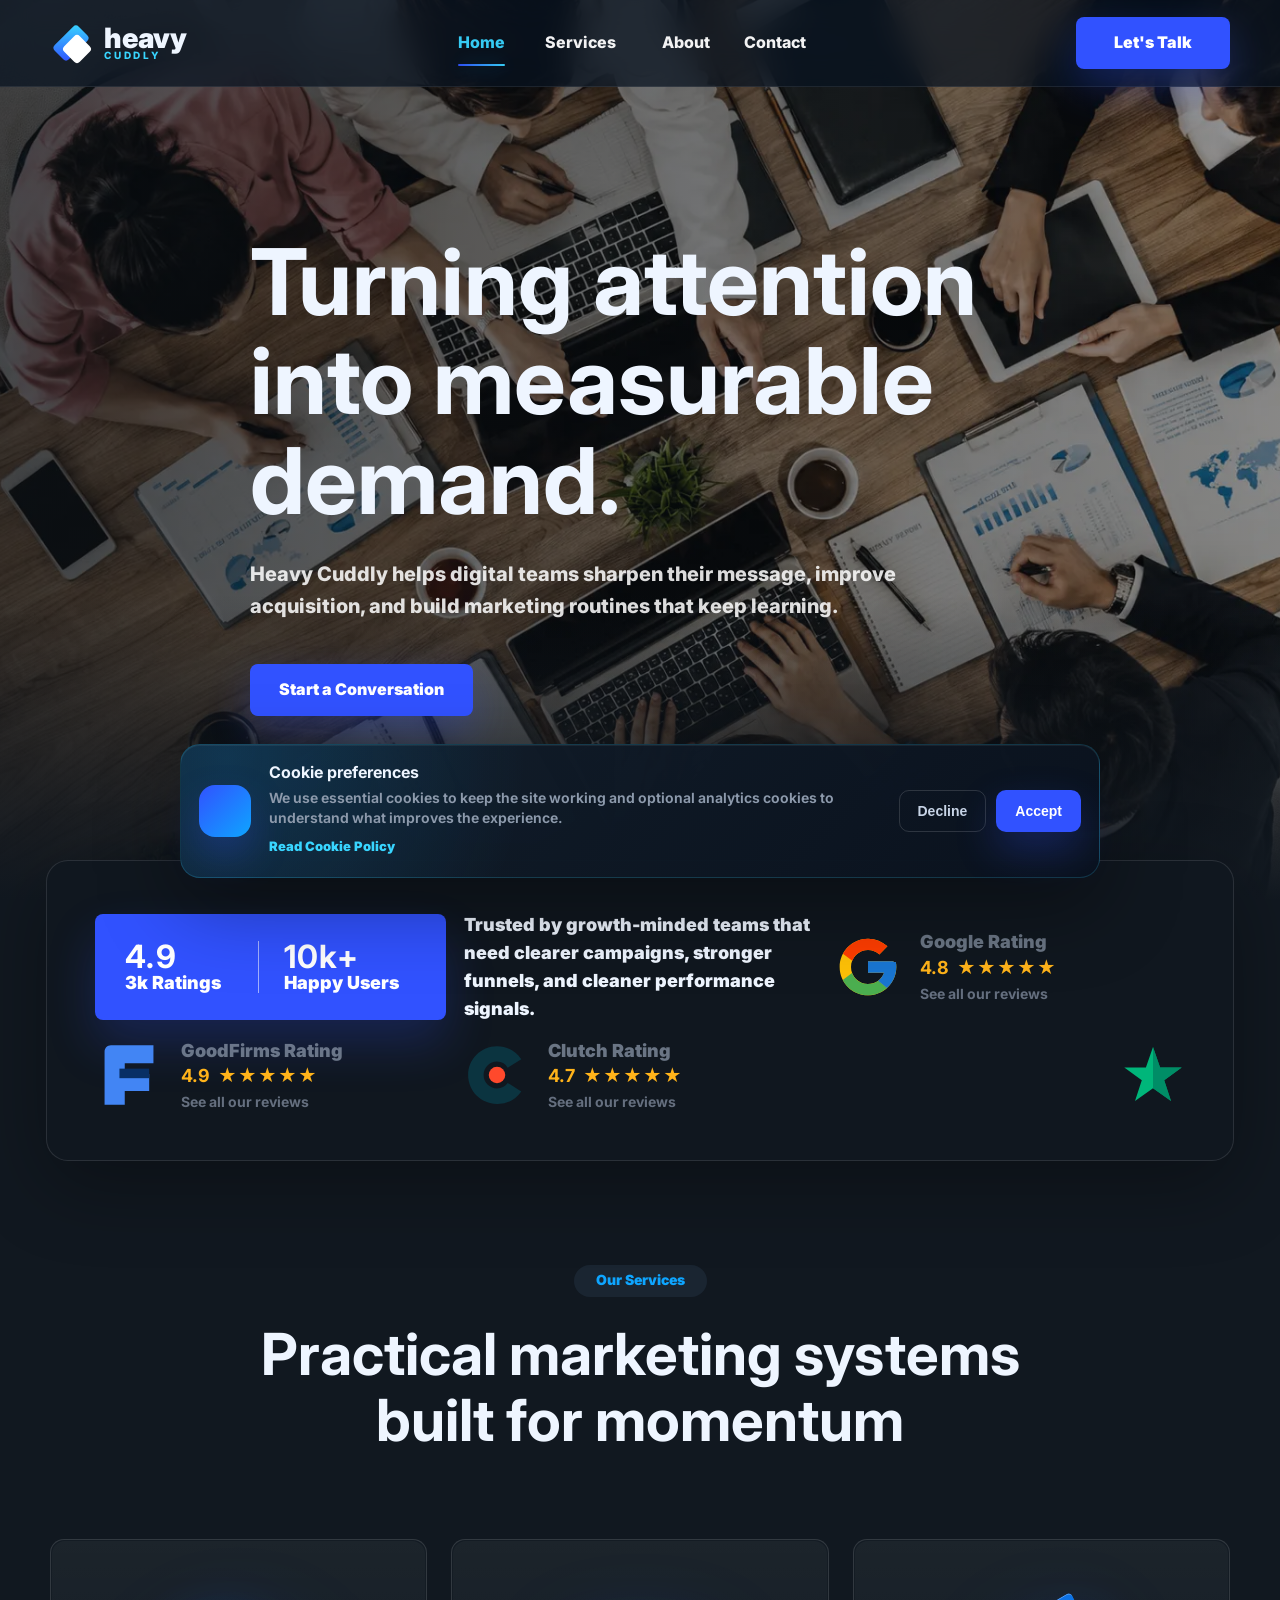
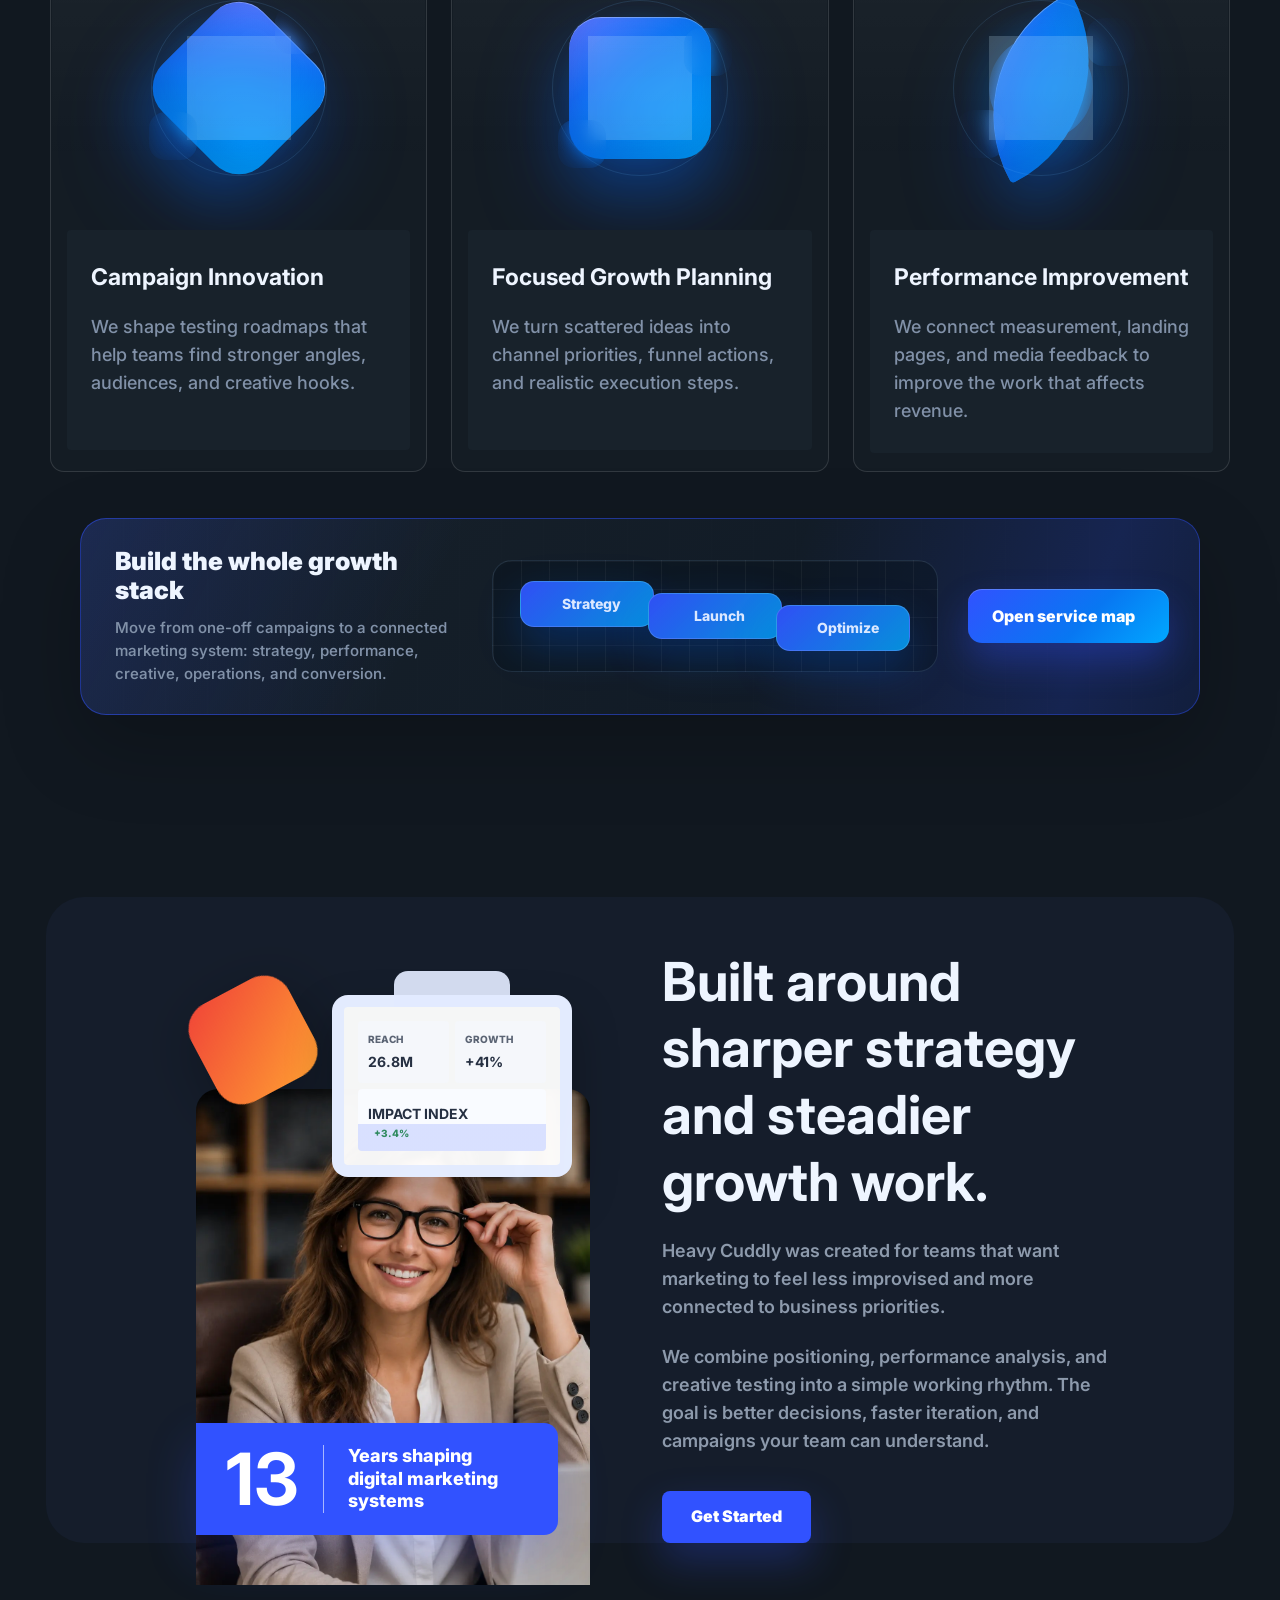
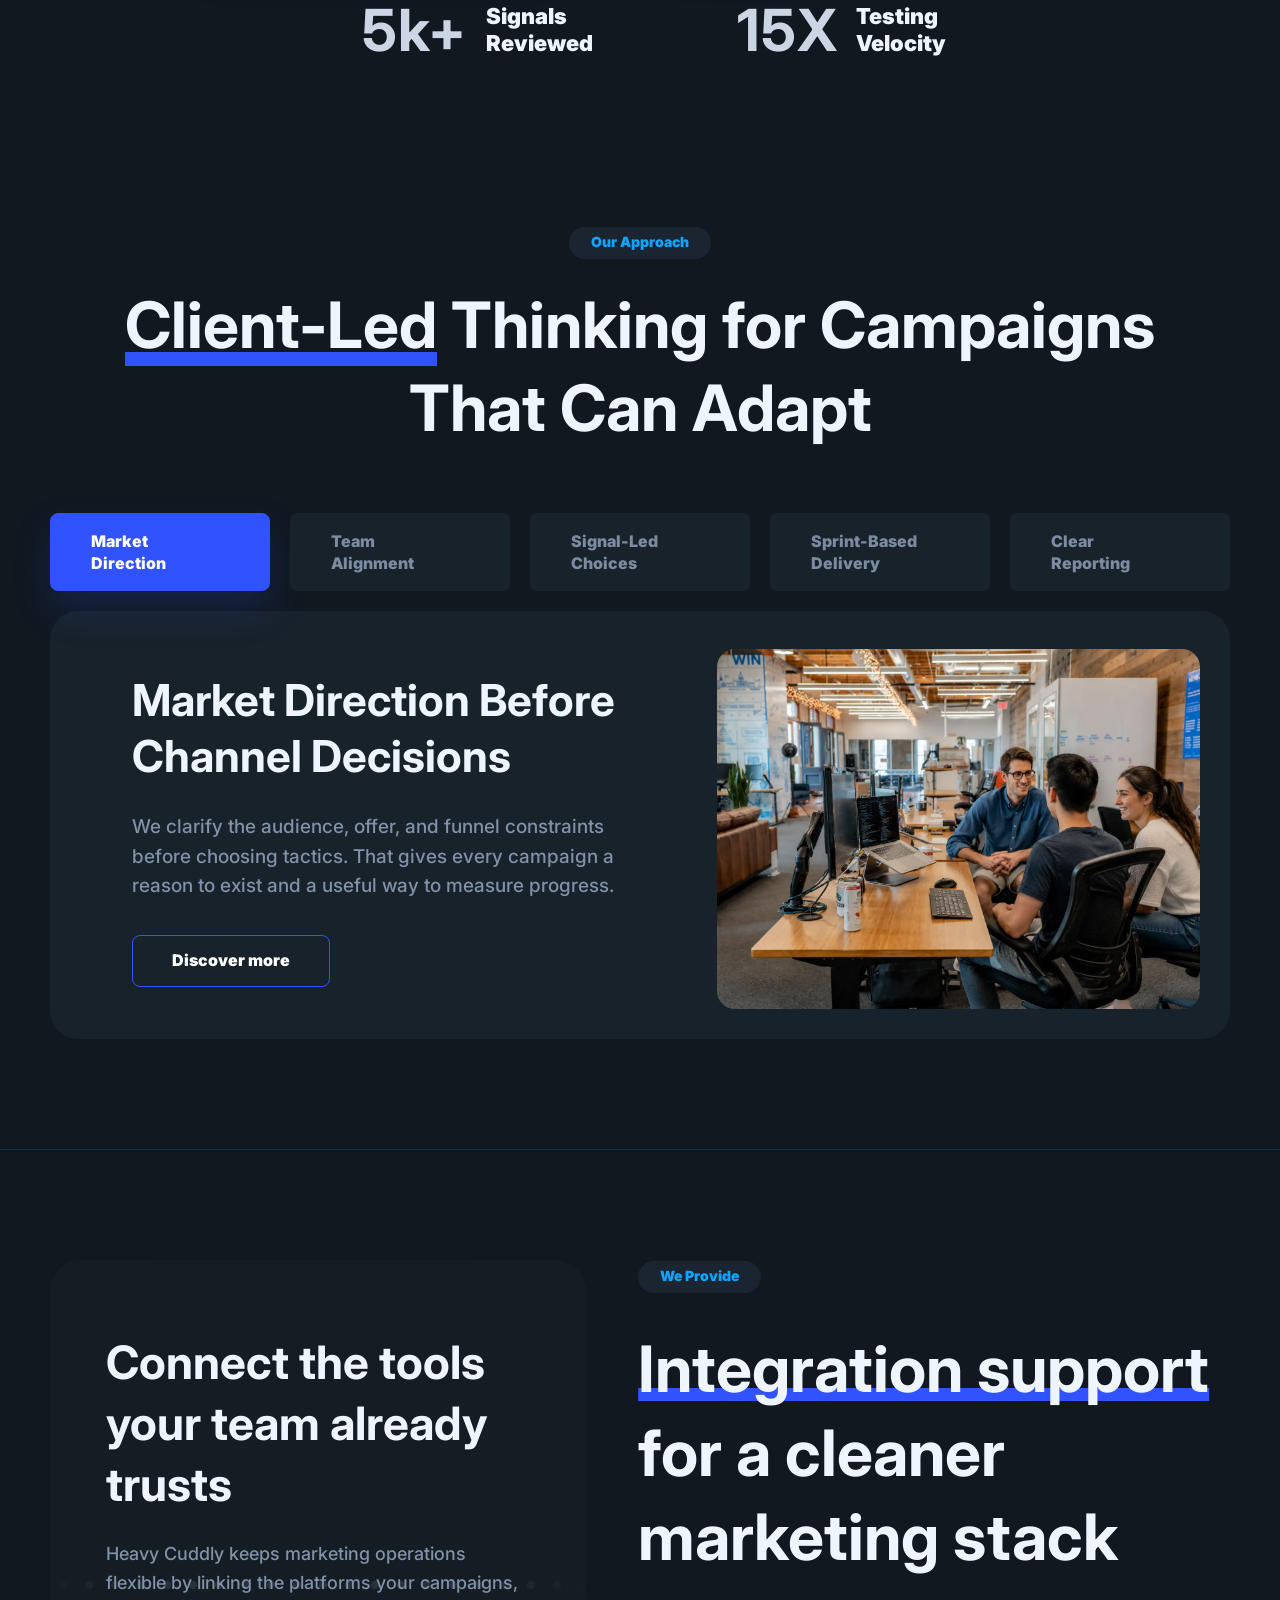
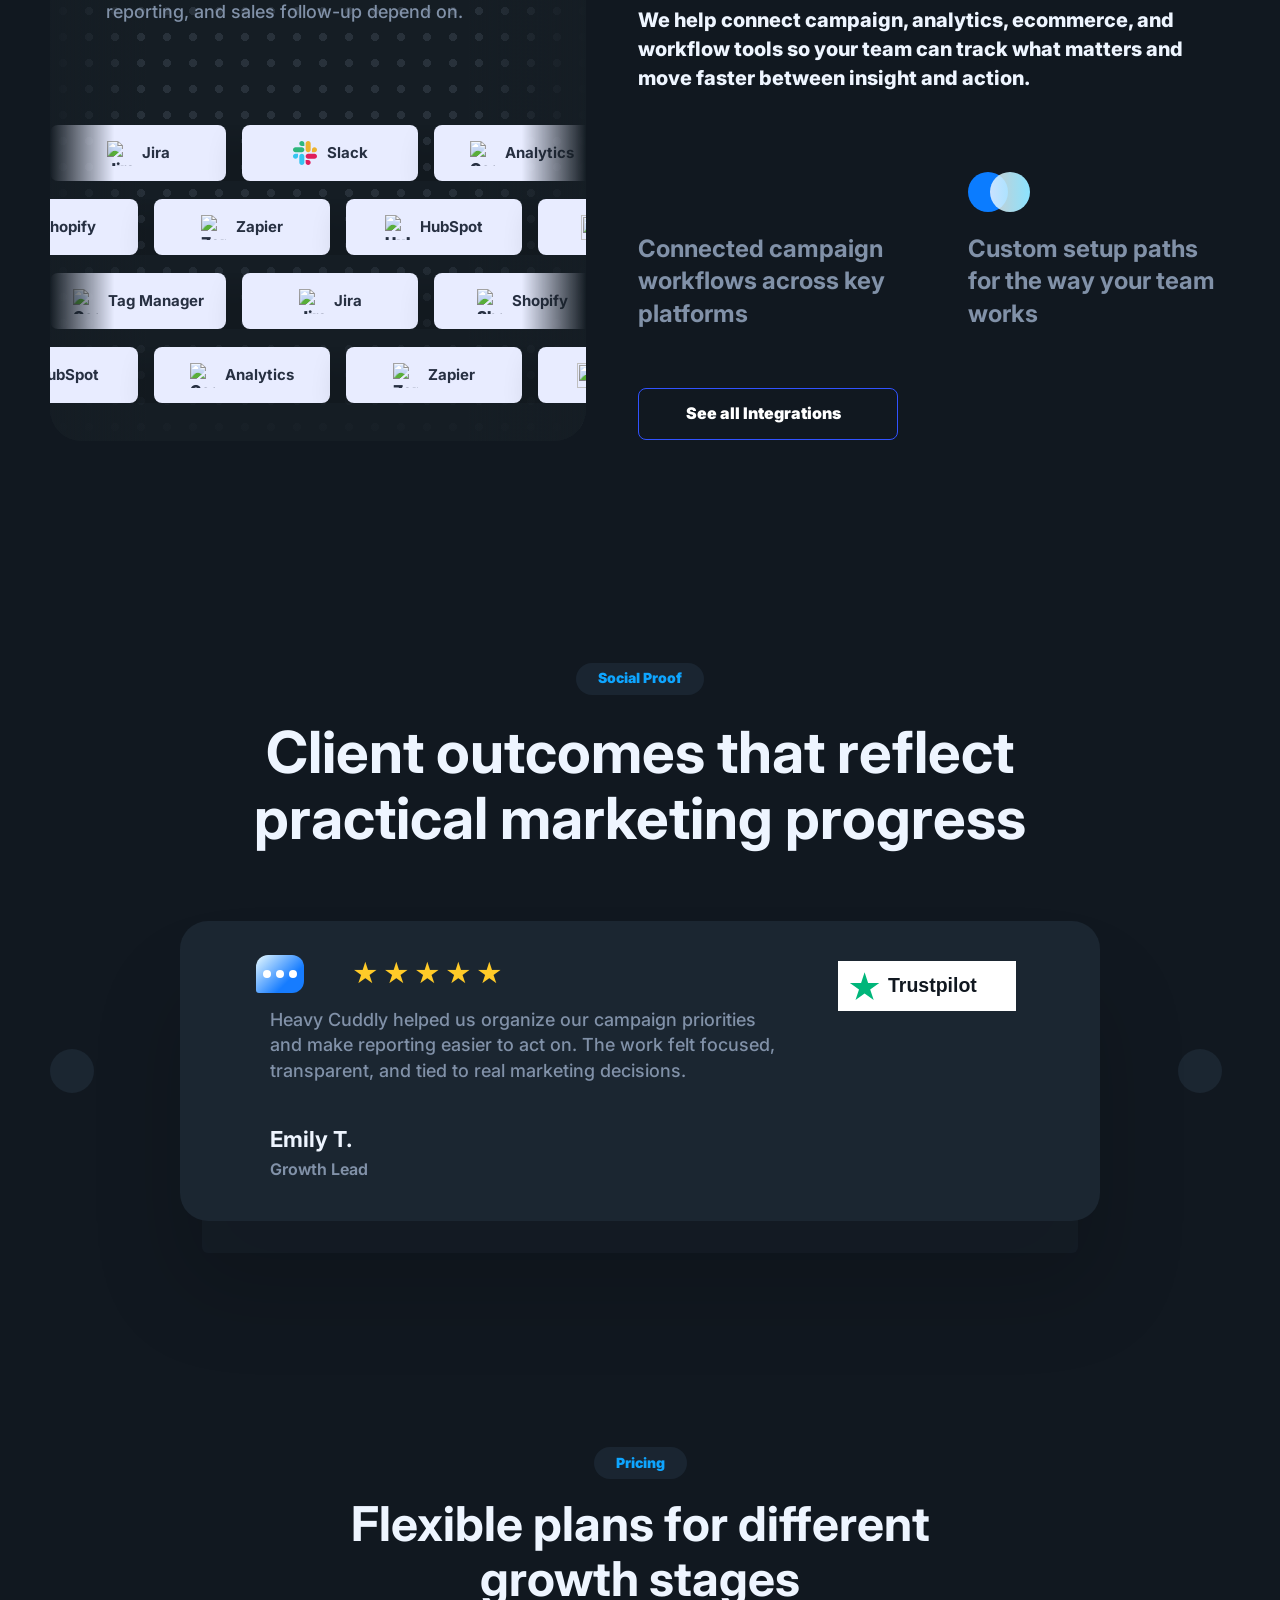
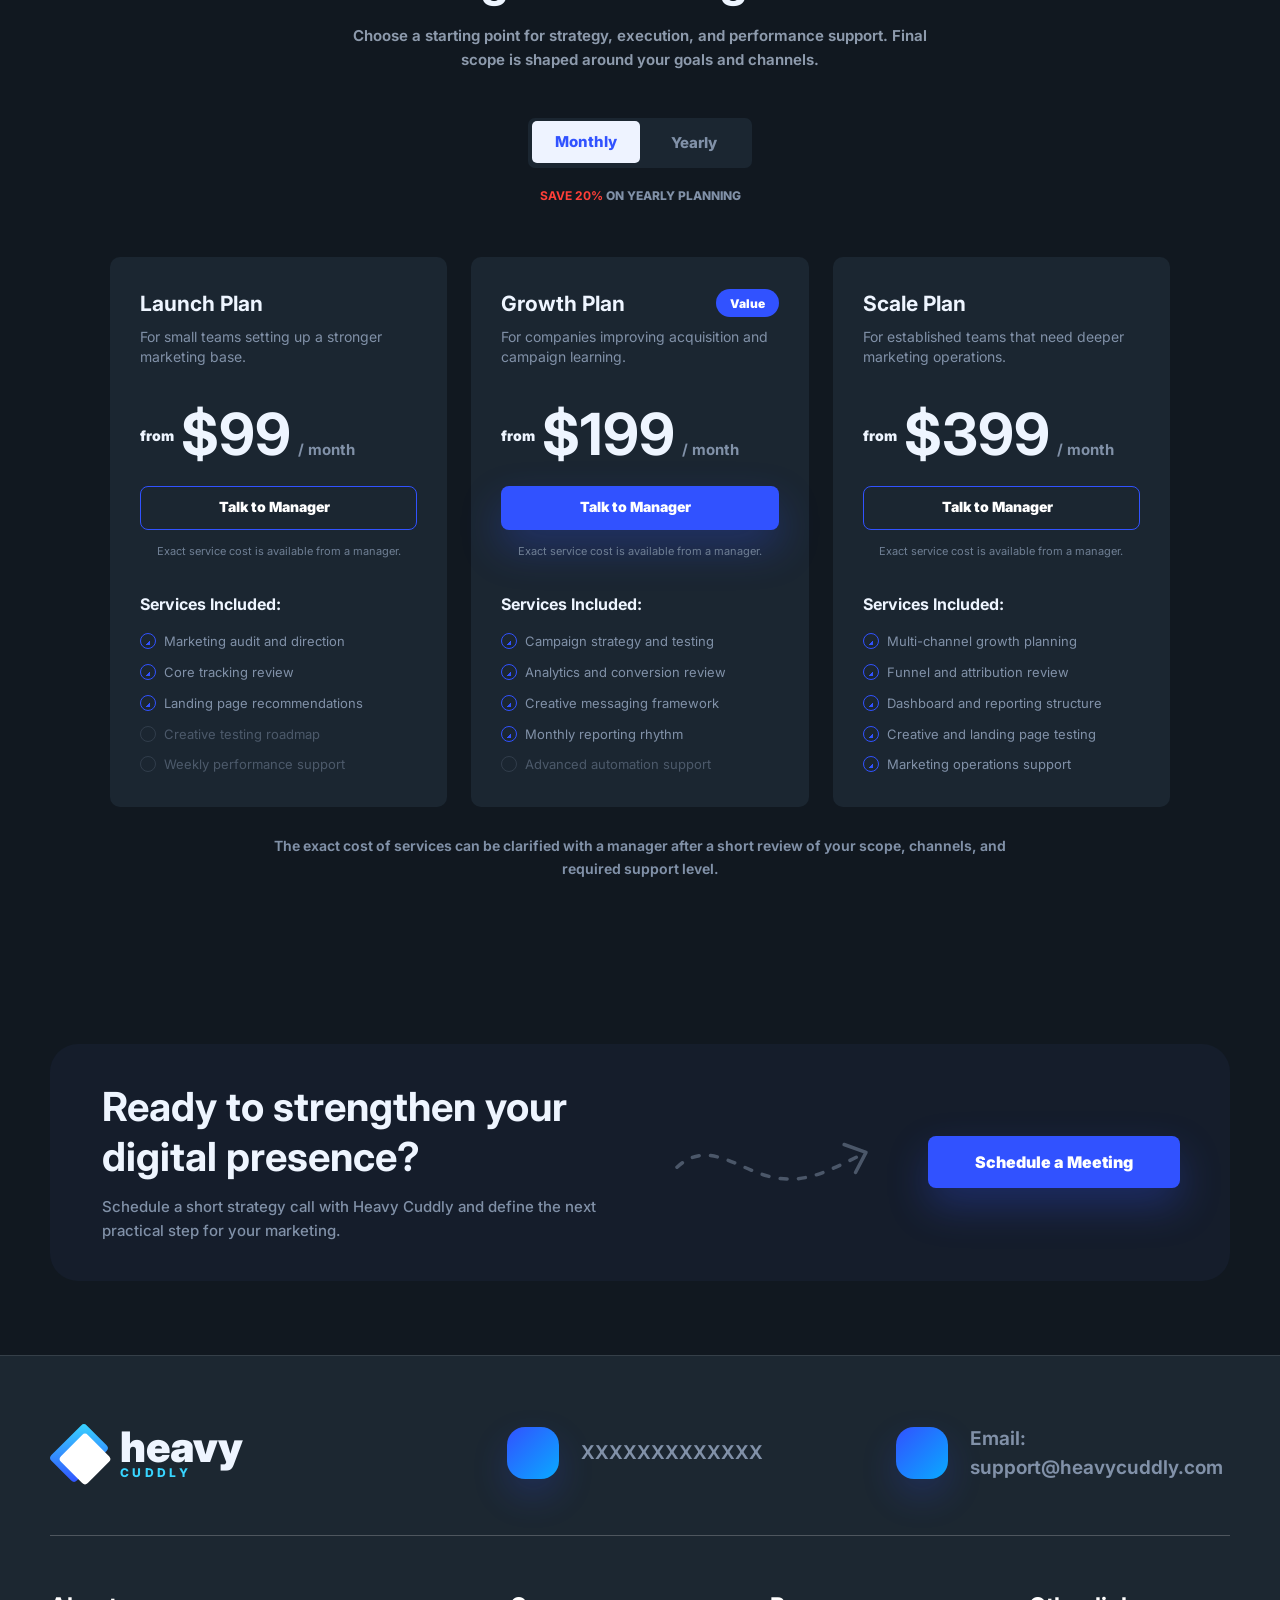
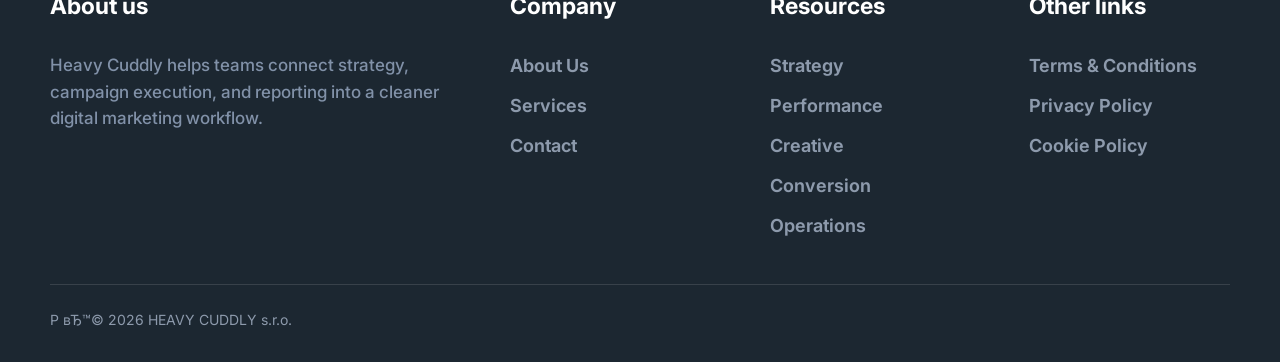
==== commit ca8beeb0: "done" ====
--- a/index.html
+++ b/index.html
@@ -3,6 +3,7 @@
   <head>
     <meta charset="utf-8" />
     <meta name="viewport" content="width=device-width, initial-scale=1" />
+    <link rel="icon" type="image/svg+xml" href="favicon.svg" />
     <title>Heavy Cuddly | Digital Marketing Consulting</title>
     <meta
       name="description"
@@ -686,15 +687,22 @@
     </div>
   </div>
   <div class="container footer-bottom">
-    <span>� <span data-year></span> <span data-config="companyName">HEAVY CUDDLY s.r.o.</span></span>
+    <span>Р вЂ™&copy; <span data-year></span> <span data-config="companyName">HEAVY CUDDLY s.r.o.</span></span>
   </div>
 </footer>
 
     <div class="cookie" data-cookie hidden>
-      <p>We use essential cookies to keep the website working properly.</p>
-      <button class="btn" type="button" data-cookie-accept>Accept</button>
-    </div>
-    <script src="https://unpkg.com/lucide@latest/dist/umd/lucide.min.js"></script>
+  <div class="cookie-icon" aria-hidden="true"><i data-lucide="shield-check"></i></div>
+  <div class="cookie-copy">
+    <strong>Cookie preferences</strong>
+    <p>We use essential cookies to keep the site working and optional analytics cookies to understand what improves the experience.</p>
+    <a href="cookie-policy.html">Read Cookie Policy</a>
+  </div>
+  <div class="cookie-actions">
+    <button class="btn is-ghost cookie-decline" type="button" data-cookie-decline>Decline</button>
+    <button class="btn cookie-accept" type="button" data-cookie-accept>Accept</button>
+  </div>
+</div><script src="https://unpkg.com/lucide@latest/dist/umd/lucide.min.js"></script>
     <script src="js/site-config.js"></script>
     <script src="js/main.js"></script>
   </body>
--- a/css/base.css
+++ b/css/base.css
@@ -23,6 +23,11 @@
   scroll-behavior: smooth;
 }
 
+html.nav-open,
+html.nav-open body {
+  overflow: hidden;
+}
+
 body {
   margin: 0;
   background: var(--bg);
@@ -70,6 +75,8 @@
 }
 
 .brand {
+  position: relative;
+  z-index: 2;
   display: inline-flex;
   align-items: center;
   gap: 12px;
@@ -133,11 +140,34 @@
   color: var(--cyan);
 }
 
+.nav a.is-active,
+.nav-dropdown-toggle.is-active {
+  color: var(--cyan);
+}
+
+.nav a.is-active {
+  position: relative;
+}
+
+.nav a.is-active::after,
+.nav-dropdown-toggle.is-active::after {
+  content: "";
+  position: absolute;
+  left: 0;
+  right: 0;
+  bottom: -10px;
+  height: 2px;
+  border-radius: 999px;
+  background: linear-gradient(90deg, var(--blue), var(--cyan));
+  box-shadow: 0 0 18px rgba(14, 165, 255, 0.42);
+}
+
 .nav-dropdown {
   position: relative;
 }
 
 .nav-dropdown-toggle {
+  position: relative;
   display: inline-flex;
   align-items: center;
   gap: 6px;
@@ -199,6 +229,8 @@
 }
 
 .header-actions {
+  position: relative;
+  z-index: 2;
   display: flex;
   align-items: center;
   flex: 0 0 auto;
@@ -209,6 +241,8 @@
 }
 
 .nav-toggle {
+  position: relative;
+  z-index: 2;
   display: none;
   width: 44px;
   height: 44px;
@@ -480,20 +514,85 @@
 
 .cookie {
   position: fixed;
-  right: 24px;
-  bottom: 24px;
+  left: 50%;
+  bottom: 22px;
   z-index: 25;
-  width: min(420px, calc(100% - 48px));
-  border: 1px solid var(--line);
-  border-radius: var(--radius);
-  background: #101924;
-  padding: 22px;
-  box-shadow: var(--shadow);
+  display: grid;
+  grid-template-columns: 52px minmax(0, 1fr) auto;
+  gap: 18px;
+  align-items: center;
+  width: min(920px, calc(100% - 36px));
+  border: 1px solid rgba(56, 213, 255, 0.18);
+  border-radius: 20px;
+  background:
+    radial-gradient(circle at 5% 10%, rgba(14, 165, 255, 0.18), transparent 34%),
+    linear-gradient(135deg, rgba(18, 30, 43, 0.98), rgba(10, 18, 30, 0.98));
+  padding: 18px;
+  box-shadow:
+    0 28px 80px rgba(0, 0, 0, 0.36),
+    inset 0 1px 0 rgba(255, 255, 255, 0.06);
+  transform: translateX(-50%);
+}
+
+.cookie[hidden] {
+  display: none;
+}
+
+.cookie-icon {
+  display: grid;
+  place-items: center;
+  width: 52px;
+  height: 52px;
+  border-radius: 16px;
+  background: linear-gradient(135deg, var(--blue), var(--blue-2));
+  color: var(--white);
+  box-shadow: 0 18px 38px rgba(49, 82, 255, 0.28);
+}
+
+.cookie-icon svg {
+  width: 25px;
+  height: 25px;
+}
+
+.cookie-copy strong {
+  display: block;
+  color: var(--text);
+  font-size: 16px;
+  line-height: 1.2;
 }
 
 .cookie p {
-  margin: 0 0 16px;
+  margin: 6px 0 0;
   color: var(--muted);
+  font-size: 14px;
+  font-weight: 650;
+  line-height: 1.45;
+}
+
+.cookie a {
+  display: inline-flex;
+  margin-top: 8px;
+  color: var(--cyan);
+  font-size: 13px;
+  font-weight: 900;
+}
+
+.cookie-actions {
+  display: flex;
+  align-items: center;
+  gap: 10px;
+}
+
+.cookie-actions .btn {
+  min-height: 42px;
+  padding: 0 18px;
+  border-radius: 10px;
+  font-size: 14px;
+}
+
+.cookie-actions .btn.is-ghost {
+  border-color: rgba(255, 255, 255, 0.14);
+  color: #c7d4e6;
 }
 
 @media (max-width: 900px) {
@@ -508,39 +607,112 @@
 
   .nav {
     position: fixed;
-    inset: 74px 0 auto;
-    display: none;
+    inset: 0;
+    z-index: 1;
+    display: grid;
     grid-template-columns: 1fr;
-    gap: 0;
-    padding: 18px 20px 28px;
-    background: rgba(8, 18, 32, 0.98);
+    align-content: start;
+    gap: 6px;
+    width: 100%;
+    height: 100vh;
+    height: 100dvh;
+    overflow-y: auto;
+    padding: 104px max(24px, 6vw) 42px;
+    background:
+      radial-gradient(circle at 82% 8%, rgba(49, 82, 255, 0.16), transparent 30%),
+      linear-gradient(145deg, #081421 0%, #0a1830 58%, #07111f 100%);
+    box-shadow: inset 0 1px 0 rgba(255, 255, 255, 0.06);
+    opacity: 0;
+    visibility: hidden;
+    pointer-events: none;
+    transform: translateX(-100%);
+    transition: transform 320ms cubic-bezier(0.22, 1, 0.36, 1), opacity 220ms ease, visibility 220ms ease;
   }
 
   .nav.is-open {
-    display: grid;
+    opacity: 1;
+    visibility: visible;
+    pointer-events: auto;
+    transform: translateX(0);
   }
 
   .nav a {
-    padding: 15px 0;
-    border-bottom: 1px solid var(--line);
+    position: relative;
+    display: flex;
+    align-items: center;
+    min-height: 52px;
+    padding: 0 4px;
+    border: 0;
+    border-bottom: 1px solid rgba(255, 255, 255, 0.075);
+    border-radius: 0;
+    background: transparent;
+    color: #eaf3ff;
+    font-size: 17px;
+    box-shadow: none;
+    transition: padding 180ms ease, border-color 180ms ease, color 180ms ease;
   }
 
   .nav-dropdown {
-    border-bottom: 1px solid var(--line);
+    border: 0;
   }
 
   .nav-dropdown-toggle {
+    position: relative;
     justify-content: space-between;
     width: 100%;
-    padding: 15px 0;
+    min-height: 52px;
+    padding: 0 4px;
+    border: 0;
+    border-bottom: 1px solid rgba(255, 255, 255, 0.075);
+    border-radius: 0;
+    background: transparent;
+    color: #eaf3ff;
+    font-size: 17px;
+    box-shadow: none;
+    transition: padding 180ms ease, border-color 180ms ease, color 180ms ease;
+  }
+
+  .nav a:hover,
+  .nav-dropdown-toggle:hover,
+  .nav a.is-active,
+  .nav-dropdown-toggle.is-active,
+  .nav-dropdown.is-open .nav-dropdown-toggle {
+    border-color: rgba(56, 213, 255, 0.22);
+    background: transparent;
+    color: var(--white);
+  }
+
+  .nav a.is-active,
+  .nav-dropdown-toggle.is-active {
+    color: var(--cyan);
+  }
+
+  .nav a.is-active::after,
+  .nav-dropdown-toggle.is-active::after {
+    left: -12px;
+    right: auto;
+    top: 50%;
+    bottom: auto;
+    width: 3px;
+    height: 24px;
+    transform: translateY(-50%);
+  }
+
+  .nav a:hover,
+  .nav-dropdown-toggle:hover {
+    padding-left: 10px;
   }
 
   .nav-dropdown-menu {
     position: static;
     display: none;
     min-width: 0;
-    padding: 0 0 14px 14px;
+    gap: 0;
+    width: 100%;
+    margin: 6px 0 8px;
+    padding: 4px 0 4px 18px;
     border: 0;
+    border-left: 1px solid rgba(56, 213, 255, 0.2);
     border-radius: 0;
     background: transparent;
     box-shadow: none;
@@ -551,13 +723,42 @@
 
   .nav-dropdown.is-open .nav-dropdown-menu {
     display: grid;
+    transform: none;
+  }
+
+  .nav-dropdown:hover .nav-dropdown-toggle svg,
+  .nav-dropdown:focus-within .nav-dropdown-toggle svg {
+    transform: none;
+  }
+
+  .nav-dropdown.is-open .nav-dropdown-toggle svg {
+    transform: rotate(180deg);
   }
 
   .nav-dropdown-menu a {
-    border-bottom: 0;
-    padding: 10px 0;
-    color: #8191a8;
-    font-size: 15px;
+    min-height: 38px;
+    padding: 0 0 0 14px;
+    overflow: hidden;
+    border: 0;
+    border-radius: 0;
+    background: transparent;
+    color: #94a8c2;
+    font-size: 13px;
+    box-shadow: none;
+  }
+
+  .nav-dropdown-menu a:hover {
+    background: transparent;
+    color: var(--cyan);
+    transform: none;
+  }
+
+  .nav-dropdown-menu a.is-active {
+    color: var(--white);
+  }
+
+  .nav-dropdown-menu a.is-active::after {
+    display: none;
   }
 
   .header-actions {
@@ -573,6 +774,7 @@
   .footer-top {
     grid-template-columns: 1fr;
     gap: 26px;
+    padding-bottom: 38px;
   }
 
   .section {
@@ -581,6 +783,30 @@
 
   .footer-bottom {
     display: grid;
+  }
+
+  .cookie {
+    grid-template-columns: 44px minmax(0, 1fr);
+    gap: 14px;
+    bottom: 14px;
+    width: calc(100% - 28px);
+    padding: 14px;
+    border-radius: 18px;
+  }
+
+  .cookie-icon {
+    width: 44px;
+    height: 44px;
+    border-radius: 14px;
+  }
+
+  .cookie-actions {
+    grid-column: 1 / -1;
+    justify-content: stretch;
+  }
+
+  .cookie-actions .btn {
+    flex: 1;
   }
 }
 
@@ -590,16 +816,80 @@
   }
 
   .brand-main {
-    font-size: 23px;
+    font-size: 20px;
   }
 
   .brand-sub {
-    font-size: 8px;
+    font-size: 7px;
   }
 
   .brand-mark {
-    width: 34px;
-    height: 34px;
+    width: 30px;
+    height: 30px;
+  }
+
+  .site-header {
+    background: rgba(8, 18, 32, 0.96);
+  }
+
+  html.nav-open .site-header {
+    background: #07111f;
+  }
+
+  .header-inner {
+    gap: 10px;
+  }
+
+  .footer-brand .brand-main {
+    font-size: 30px;
+  }
+
+  .footer-brand .brand-sub {
+    font-size: 9px;
+  }
+
+  .footer-brand .brand-mark {
+    width: 44px;
+    height: 44px;
+  }
+
+  .footer-contact-item {
+    gap: 14px;
+    font-size: 15px;
+  }
+
+  .footer-contact-icon {
+    width: 44px;
+    height: 44px;
+    border-radius: 14px;
+  }
+
+  .footer-contact-icon svg {
+    width: 22px;
+    height: 22px;
+  }
+
+  .footer-main {
+    padding-top: 34px;
+  }
+
+  .footer-grid {
+    gap: 32px;
+  }
+
+  .footer-title {
+    margin-bottom: 16px;
+    font-size: 20px;
+  }
+
+  .footer-about p,
+  .footer-list {
+    font-size: 15px;
+  }
+
+  .footer-bottom {
+    gap: 10px;
+    margin-top: 32px;
   }
 
   .page-hero {
--- a/css/pages/home.css
+++ b/css/pages/home.css
@@ -1252,6 +1252,8 @@
     0 54px 0 -22px rgba(27, 38, 49, 0.38),
     0 70px 90px rgba(0, 0, 0, 0.16);
   transition: opacity 180ms ease, transform 180ms ease;
+  touch-action: pan-y;
+  user-select: none;
 }
 
 .proof-card.is-switching {
@@ -1754,8 +1756,16 @@
 
 @media (max-width: 620px) {
   .home-hero {
-    min-height: 760px;
+    min-height: 680px;
     padding-top: 120px;
+  }
+
+  .hero-content h1 {
+    font-size: 42px;
+  }
+
+  .hero-content p {
+    font-size: 17px;
   }
 
   .hero-actions {
@@ -1765,17 +1775,69 @@
 
   .trust-inner {
     grid-template-columns: 1fr;
-    padding: 20px;
+    gap: 14px;
+    padding: 16px;
+    border-radius: 18px;
   }
 
   .metric {
-    min-height: 96px;
-    padding: 22px;
+    min-height: 74px;
+    padding: 16px 18px;
+  }
+
+  .metric strong {
+    font-size: 24px;
+  }
+
+  .metric span {
+    font-size: 13px;
+  }
+
+  .metric span + span {
+    padding-left: 16px;
   }
 
   .trust-copy,
   .rating p {
-    font-size: 16px;
+    font-size: 13px;
+  }
+
+  .trust-copy {
+    font-weight: 800;
+    line-height: 1.38;
+  }
+
+  .rating {
+    gap: 12px;
+  }
+
+  .brand-logo,
+  .goodfirms-logo,
+  .clutch-logo {
+    width: 48px;
+    height: 48px;
+  }
+
+  .rating strong {
+    gap: 6px;
+    margin-top: 3px;
+    font-size: 14px;
+  }
+
+  .rating small {
+    margin-top: 4px;
+    font-size: 12px;
+  }
+
+  .stars {
+    font-size: 14px;
+    letter-spacing: 0;
+  }
+
+  .trustpilot-mark {
+    justify-self: center;
+    width: 48px;
+    height: 48px;
   }
 
   .service-feature-card {
@@ -1794,6 +1856,7 @@
 
   .services-action {
     padding: 20px;
+    border-radius: 18px;
   }
 
   .services-action-copy span {
@@ -1920,16 +1983,28 @@
   }
 
   .story-metrics {
-    display: grid;
-    gap: 22px;
+    display: flex;
+    justify-content: center;
+    gap: 28px;
+    width: min(100%, 340px);
+    margin-top: 30px;
+    margin-left: auto;
+    margin-right: auto;
+  }
+
+  .story-metrics div {
+    flex: 0 1 auto;
+    gap: 10px;
+    min-width: 0;
   }
 
   .story-metrics strong {
-    font-size: 52px;
+    font-size: 34px;
   }
 
   .story-metrics span {
-    font-size: 18px;
+    font-size: 13px;
+    line-height: 1.15;
   }
 
   .approach-section {
@@ -1937,15 +2012,48 @@
   }
 
   .approach-tabs {
-    grid-template-columns: 1fr;
-    margin-top: 46px;
+    display: flex;
+    gap: 10px;
+    width: calc(100% - 28px);
+    margin-top: 36px;
+    margin-left: auto;
+    margin-right: auto;
+    padding: 0 14px 10px;
+    overflow-x: auto;
+    scroll-snap-type: x proximity;
+    scrollbar-width: none;
+    mask-image: linear-gradient(90deg, transparent 0, #000 14px, #000 calc(100% - 14px), transparent 100%);
+  }
+
+  .approach-tabs::-webkit-scrollbar {
+    display: none;
   }
 
   .approach-tab {
-    min-height: 74px;
+    flex: 0 0 158px;
+    min-height: 50px;
+    gap: 9px;
+    padding: 10px 12px;
+    border-radius: 999px;
+    scroll-snap-align: start;
+  }
+
+  .approach-tab:hover {
+    transform: none;
+  }
+
+  .approach-tab svg {
+    width: 18px;
+    height: 18px;
+  }
+
+  .approach-tab h3 {
+    font-size: 12px;
+    line-height: 1.15;
   }
 
   .approach-panel {
+    margin-top: 12px;
     padding: 22px;
     border-radius: 20px;
   }
@@ -1969,7 +2077,7 @@
   }
 
   .integrations-board {
-    min-height: 560px;
+    min-height: 500px;
     border-radius: 22px;
   }
 
@@ -1988,11 +2096,26 @@
   }
 
   .integrations-copy h2 {
+    margin-left: auto;
+    margin-right: auto;
+    text-align: center;
     font-size: 38px;
   }
 
   .integrations-copy p {
+    margin-left: auto;
+    margin-right: auto;
+    text-align: center;
     font-size: 17px;
+  }
+
+  .integrations-copy {
+    text-align: center;
+  }
+
+  .integrations-copy .section-kicker {
+    margin-left: auto;
+    margin-right: auto;
   }
 
   .integration-points {
@@ -2001,6 +2124,22 @@
     margin: 46px 0 38px;
   }
 
+  .integration-points div {
+    justify-items: center;
+  }
+
+  .integration-points h3 {
+    max-width: 300px;
+    text-align: center;
+    font-size: 20px;
+  }
+
+  .integrations-copy .btn {
+    width: min(100%, 280px);
+    margin-left: auto;
+    margin-right: auto;
+  }
+
   .proof-section {
     padding-top: 76px;
     padding-bottom: 88px;
@@ -2013,6 +2152,7 @@
   .proof-card {
     grid-template-columns: 1fr;
     padding: 28px;
+    min-height: 0;
   }
 
   .proof-bubble {
@@ -2046,12 +2186,44 @@
     min-width: 92px;
   }
 
+  .pricing-grid {
+    display: flex;
+    gap: 16px;
+    width: 100%;
+    max-width: none;
+    margin-top: 38px;
+    padding: 0 18px 14px;
+    overflow-x: auto;
+    scroll-snap-type: x mandatory;
+    scroll-padding: 18px;
+    scrollbar-width: none;
+    -webkit-overflow-scrolling: touch;
+  }
+
+  .pricing-grid::-webkit-scrollbar {
+    display: none;
+  }
+
   .price-card {
+    flex: 0 0 min(84vw, 340px);
+    scroll-snap-align: center;
     padding: 28px 22px;
   }
 
   .price strong {
-    font-size: 50px;
+    font-size: 44px;
+  }
+
+  .price {
+    margin: 26px 0 20px;
+  }
+
+  .price-card ul {
+    gap: 8px;
+  }
+
+  .price-card li {
+    font-size: 12px;
   }
 
   .final-cta-section {
